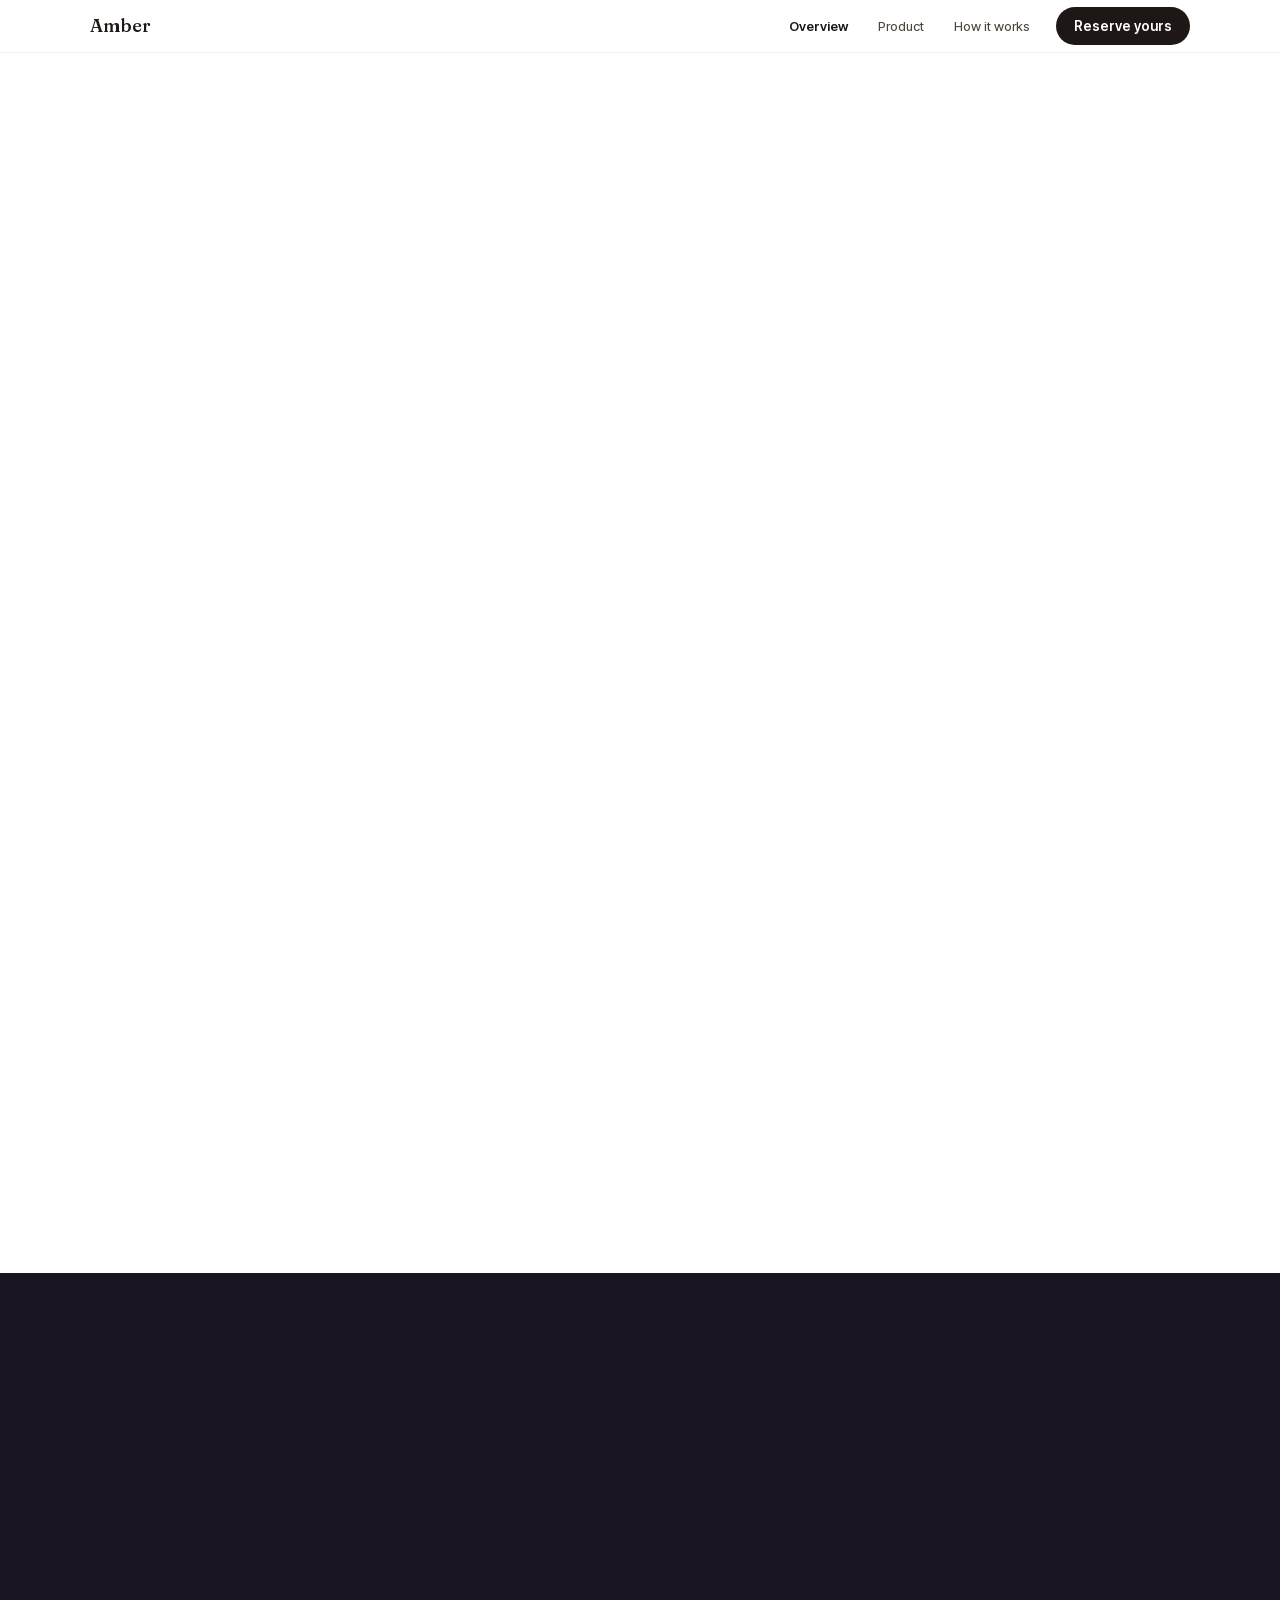
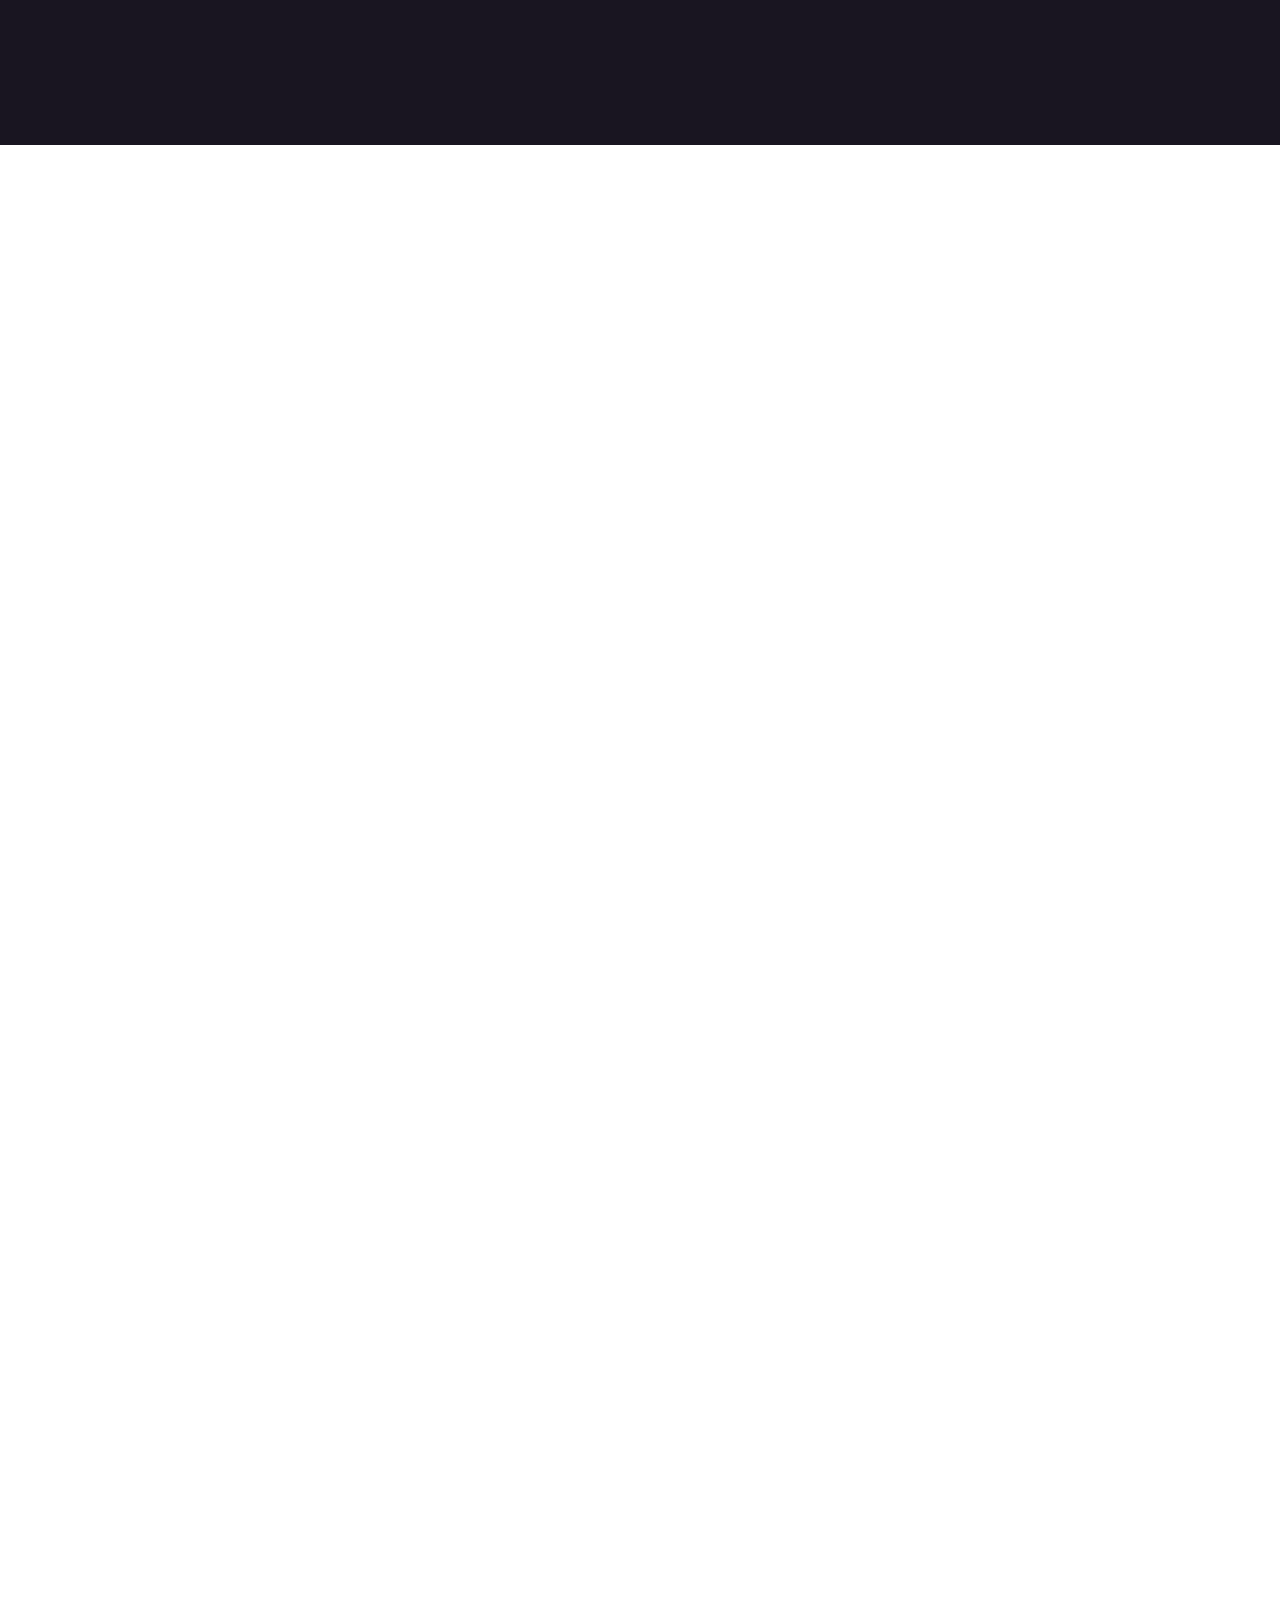
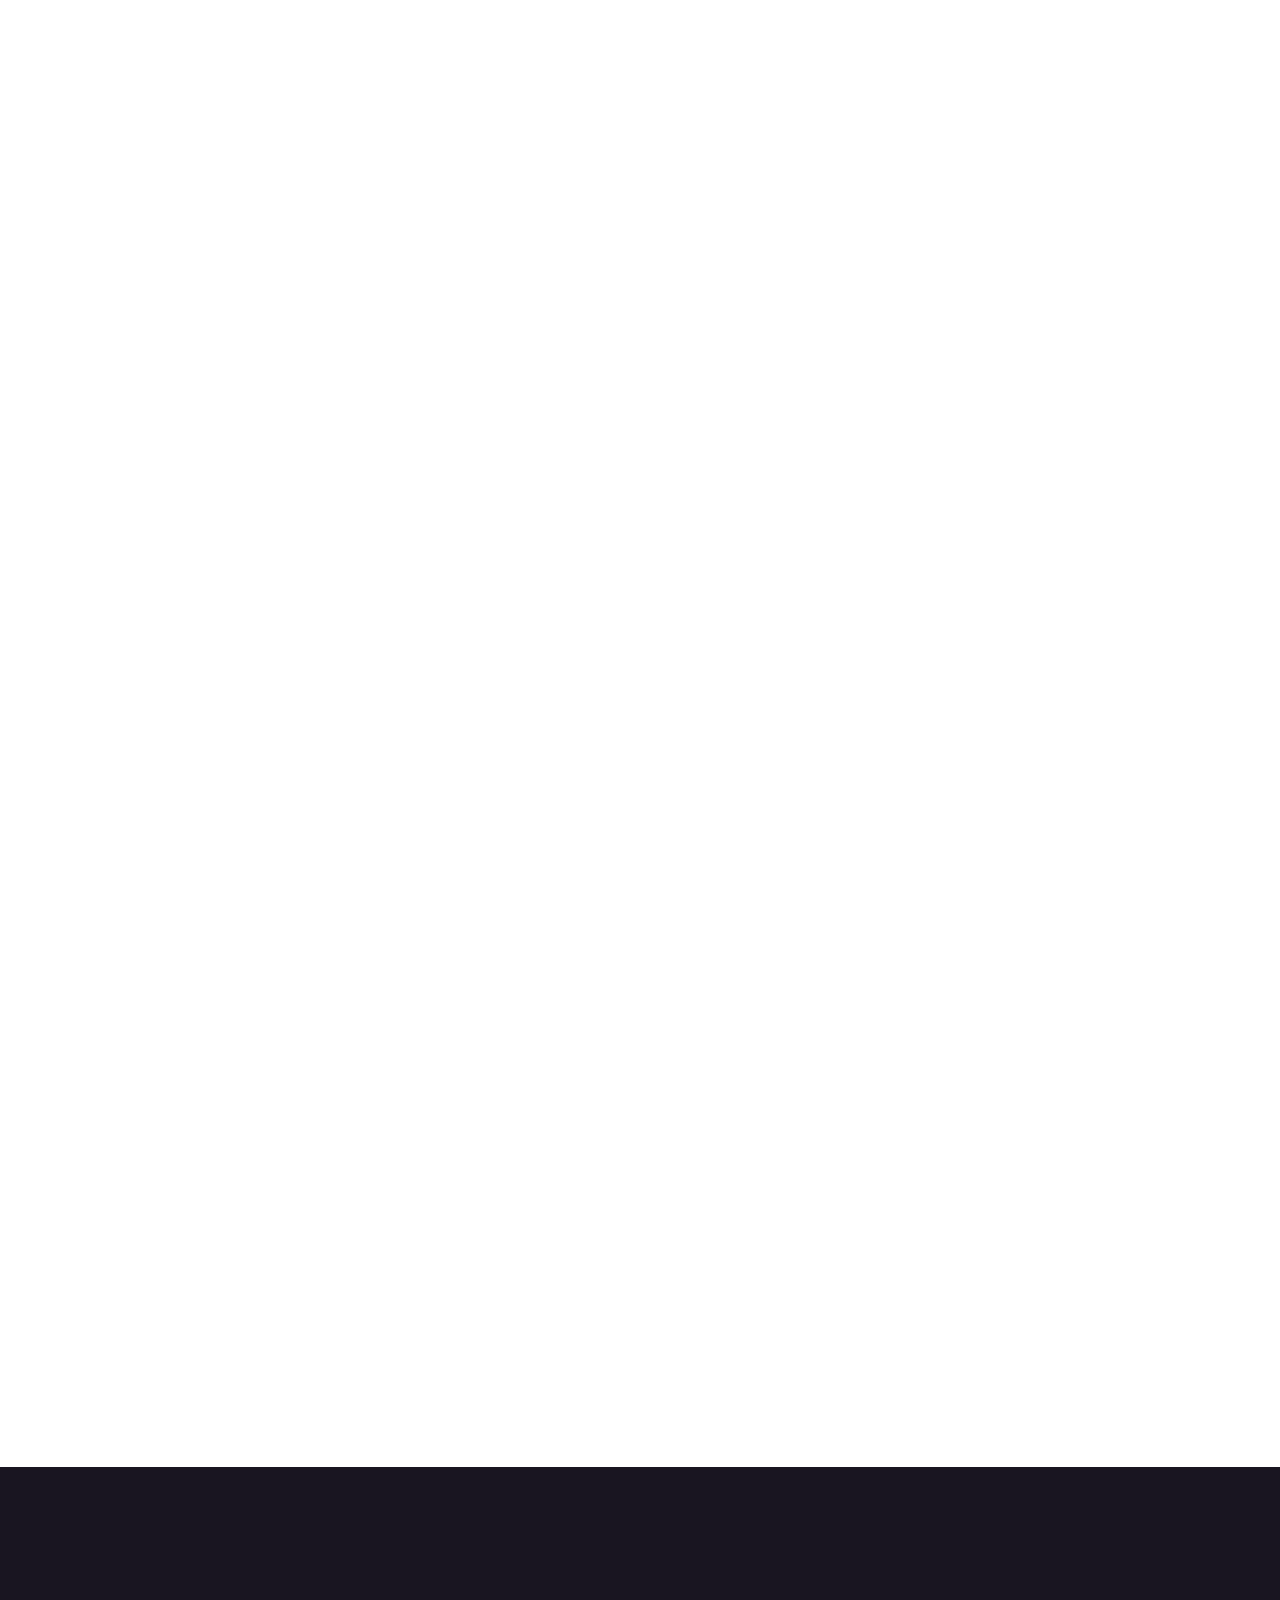
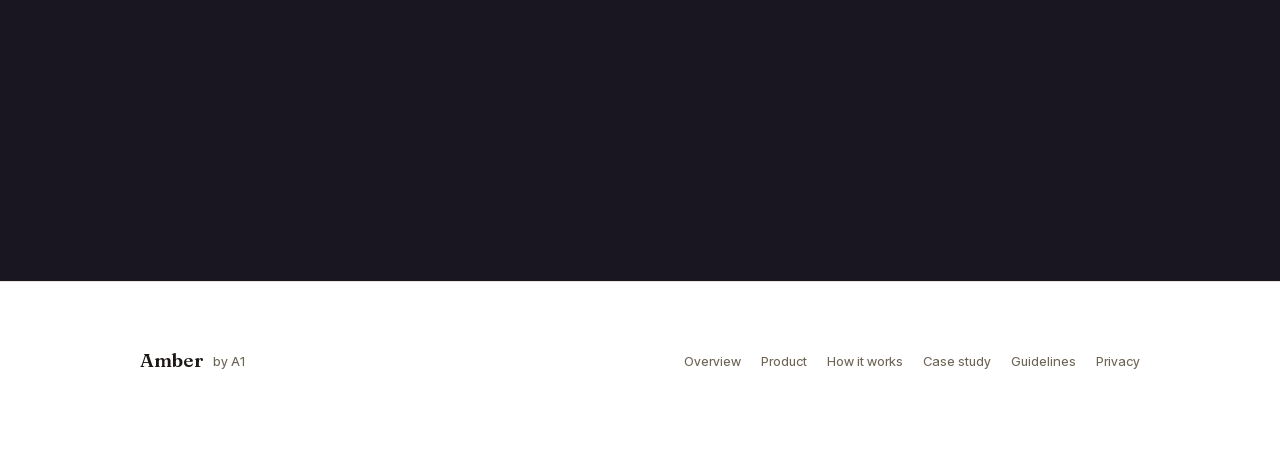
==== site/index.html @ 95f24d1d "Initial commit: Amber project (site + notes) Co-Authored-By: Claude Opus 4.8 (1M context) <noreply@a" ====
<!DOCTYPE html>
<html lang="en">
<head>
<meta charset="utf-8">
<meta name="viewport" content="width=device-width, initial-scale=1">
<title>Amber · the most natural way to talk to AI</title>
<meta name="description" content="Amber is a wearable AI pendant. Ask anything out loud, eyes up. No phone, no app, no screen. Stay present while AI handles the noise.">
<meta property="og:type" content="website">
<meta property="og:title" content="Amber · the most natural way to talk to AI">
<meta property="og:description" content="A calm AI companion you wear. Ask it anything, simply by talking. No screen, no fee, no hidden mic.">
<meta property="og:image" content="https://amber-a1.vercel.app/img/hero.jpg">
<meta property="og:url" content="https://amber-a1.vercel.app/">
<meta name="twitter:card" content="summary_large_image">
<link rel="stylesheet" href="css/amber.css">
<link rel="icon" href="data:image/svg+xml,%3Csvg%20xmlns='http://www.w3.org/2000/svg'%20viewBox='0%200%20100%20100'%3E%3Cdefs%3E%3CradialGradient%20id='b'%20cx='42%'%20cy='33%'%20r='70%'%3E%3Cstop%20offset='0%'%20stop-color='%23FCE3B4'/%3E%3Cstop%20offset='34%'%20stop-color='%23EAB05E'/%3E%3Cstop%20offset='68%'%20stop-color='%23D18E38'/%3E%3Cstop%20offset='100%'%20stop-color='%23A0641F'/%3E%3C/radialGradient%3E%3CradialGradient%20id='s'%20cx='50%'%20cy='50%'%20r='50%'%3E%3Cstop%20offset='0%'%20stop-color='%23FFFDF6'%20stop-opacity='.6'/%3E%3Cstop%20offset='70%'%20stop-color='%23FFFDF6'%20stop-opacity='0'/%3E%3C/radialGradient%3E%3C/defs%3E%3Ccircle%20cx='50'%20cy='50'%20r='50'%20fill='url(%23b)'/%3E%3Cellipse%20cx='41'%20cy='38'%20rx='13'%20ry='10'%20fill='url(%23s)'/%3E%3C/svg%3E">
</head>
<body>

<div class="splash" id="splash" aria-hidden="true">
  <div class="splash-word">Amber</div>
</div>

<header class="nav">
  <div class="wrap-n">
    <a class="mark" href="index.html">Amber</a>
    <a class="tab" href="index.html" aria-current="page">Overview</a>
    <a class="tab" href="product.html">Product</a>
    <a class="tab" href="how-it-works.html">How it works</a>
    <a class="btn" href="#reserve" data-reserve>Reserve yours</a>
  </div>
</header>

<main>

<!-- HERO -->
<section class="tight" style="padding-top:clamp(56px,8vw,104px)">
  <div class="wrap centerline">
    <h1 class="rev" style="max-width:14ch; margin:24px auto 20px">The most natural way to talk to AI.</h1>
    <p class="lead rev" style="max-width:46ch; margin:0 auto 14px; transition-delay:.08s">Amber is an AI companion you&nbsp;wear. <strong>Ask it anything, simply by talking.</strong></p>
    <p class="rev" style="margin-bottom:36px; transition-delay:.16s"><a class="btn big" href="#reserve" data-reserve>Reserve yours</a>&nbsp;&nbsp;<a class="btn big ghost" href="how-it-works.html">See how it works</a></p>
    <div class="ph r45 rev hasover spill" style="max-width:520px; margin:0 auto; transition-delay:.24s"><img src="img/hero.jpg" alt="The Amber pendant worn on a linen shirt, its glass glowing softly amber">
        <div class="herochat" data-herochat aria-hidden="true"></div>
      </div>
  </div>
</section>

<!-- PROBLEM -->
<section class="duskband">
  <div class="wrap centerline rev">
    <p class="eyebrow">Why Amber exists</p>
    <h2 style="max-width:24ch; margin:12px auto 14px">Great AI experience shouldn't hide behind a lock screen.</h2>
    <p class="lead" style="max-width:52ch; margin:0 auto">Today, every AI conversation starts with a distracting device. You may end up twenty minutes later somewhere in a feed. <strong>Amber gives you the ease of use minus the distraction.</strong></p>
  </div>
</section>

<!-- WHY A PENDANT -->
<section>
  <div class="wrap">
    <div class="shead rev">
      <p class="eyebrow">Why a pendant</p>
      <h2>Conversation is the interface.</h2>
      <p class="lead">Just talk to it naturally, the way AI should be used.</p>
    </div>
    <div class="trio3">
      <div class="rev">
        <div class="ico"><svg width="42" height="42" viewBox="0 0 42 42" fill="none" stroke="#1D1815" stroke-width="1.6" stroke-linecap="round" stroke-linejoin="round" aria-hidden="true">
          <path d="M17.5 13 a3.5 3.5 0 0 1 7 0 v2.5"/>
          <circle cx="21" cy="25.5" r="10"/>
          <circle cx="21" cy="25.5" r="3" fill="#D3903A" stroke="none"/>
        </svg></div>
        <h3>On you, not in a pocket.</h3>
        <p>Clip it to your shirt, wear it on your wrist, or dock it to a stand. However you carry it, Amber is always within reach.</p>
      </div>
      <div class="rev">
        <div class="ico"><svg width="42" height="42" viewBox="0 0 42 42" fill="none" stroke="#1D1815" stroke-width="1.6" stroke-linecap="round" aria-hidden="true">
          <circle cx="21" cy="21" r="3" fill="#D3903A" stroke="none"/>
          <path d="M27.5 15 a9 9 0 0 1 0 12"/>
          <path d="M32 11 a15 15 0 0 1 0 20"/>
          <path d="M14.5 15 a9 9 0 0 0 0 12"/>
          <path d="M10 11 a15 15 0 0 0 0 20"/>
        </svg></div>
        <h3>Use AI while living your life.</h3>
        <p>Voice in, voice out. Cook, walk, drive, carry things. Answers arrive seamlessly.</p>
      </div>
      <div class="rev">
        <div class="ico"><svg width="42" height="42" viewBox="0 0 42 42" fill="none" stroke="#1D1815" stroke-width="1.6" stroke-linecap="round" stroke-linejoin="round" aria-hidden="true">
          <path d="M9 10 h24 a4 4 0 0 1 4 4 v10 a4 4 0 0 1 -4 4 h-13 l-6 5 v-5 h-5 a4 4 0 0 1 -4 -4 v-10 a4 4 0 0 1 4 -4 z"/>
          <circle cx="16" cy="19" r="1.7" fill="#1D1815" stroke="none"/>
          <circle cx="21" cy="19" r="1.7" fill="#D3903A" stroke="none"/>
          <circle cx="26" cy="19" r="1.7" fill="#1D1815" stroke="none"/>
        </svg></div>
        <h3>The form AI was waiting for.</h3>
        <p>Using Amber is as natural as talking to a friend. Ask, answer, done, the way people have always communicated.</p>
      </div>
    </div>
  </div>
</section>

<!-- CHAPTER: ABSORB -->
<section style="padding-top:0">
  <div class="wrap">
    <div class="split">
      <div class="txt rev">
        <p class="eyebrow">Absorb</p>
        <h2>Leave the phone. Stay reachable.</h2>
        <p class="body">Amber has its own connection, so it works without your phone. On a walk, it reads you the message that matters and lets you reply out loud. The rest wait in the app, neatly summarized.</p>
      </div>
      <div class="vis rev"><div class="ph r11 hasover"><img src="img/walk.jpg" alt="A person walking a quiet morning street, no phone in hand">
        <div class="chatover">
          <div class="bub me">Anything I need to deal with?</div>
          <div class="bub am"><span class="dot" aria-hidden="true"></span>Just one. The caterer needs a headcount by five.</div>
        </div>
      </div></div>
    </div>
  </div>
</section>

<!-- CHAPTER: KEEP -->
<section style="padding-top:0">
  <div class="wrap">
    <div class="split flip">
      <div class="txt rev">
        <p class="eyebrow">Keep</p>
        <h2>Say it once. Keep it always.</h2>
        <p class="body">Say it the moment it crosses your mind and Amber holds it for the right time. What you tell it is yours: readable, searchable, and deletable. <strong>It captures your words on request.</strong></p>
      </div>
      <div class="vis rev"><div class="ph r11 hasover"><img src="img/object.jpg" alt="The Amber pendant at rest on linen">
        <div class="chatover">
          <div class="bub me">Remind me to call the dentist tomorrow.</div>
          <div class="bub am"><span class="dot" aria-hidden="true"></span>Kept. I'll bring it up after breakfast.</div>
        </div>
      </div></div>
    </div>
  </div>
</section>

<!-- CHAPTER: BOOKEND -->
<section style="padding-top:0">
  <div class="wrap">
    <div class="split">
      <div class="txt rev">
        <p class="eyebrow">Bookend</p>
        <h2>Mornings without a lock screen.</h2>
        <p class="body">With your first coffee, Amber speaks a short brief: the weather that matters, the day's real things, the one message worth knowing about. At night it reads the day back, <strong>so you can put it down and sleep on it.</strong></p>
      </div>
      <div class="vis rev"><div class="ph r11 hasover" style="max-width:440px; margin:0 auto"><img src="img/brief.jpg" alt="Morning coffee by a window, the pendant glowing softly as it speaks">
        <div class="chatover">
          <div class="bub am"><span class="dot" aria-hidden="true"></span>Morning. Your 2:00 moved to 3:00, and Sam said yes to dinner.</div>
          <div class="bub me">Perfect, thanks.</div>
        </div>
      </div></div>
    </div>
  </div>
</section>

<!-- TRUST CODA -->
<section class="tight" style="padding-top:0">
  <div class="wrap centerline rev">
    <p class="eyebrow" style="color:var(--ember)">And of course</p>
    <h2 style="max-width:18ch; margin:12px auto 12px">Private by design.</h2>
    <p class="lead" style="max-width:50ch; margin:0 auto">Amber's lamp and microphone share one circuit: if it can hear you, it glows. <a href="product.html#trust" style="color:var(--ember)">See how privacy works&nbsp;→</a></p>
  </div>
</section>

<!-- NUMBERS -->
<section class="tight" style="padding-top:0">
  <div class="wrap rev">
    <div class="statline">
      <div><div class="ico"><svg width="40" height="40" viewBox="0 0 40 40" fill="none" stroke="#1D1815" stroke-width="1.7" stroke-linecap="round" stroke-linejoin="round" aria-hidden="true"><rect x="7" y="13" width="25" height="14" rx="3.5"/><path d="M35 18 v4"/><rect x="10" y="16" width="12" height="8" rx="1.5" fill="#D3903A" stroke="none"/></svg></div><b>2 days</b><span>battery life</span></div>
      <div><div class="ico"><svg width="40" height="40" viewBox="0 0 40 40" fill="none" stroke="#1D1815" stroke-width="1.7" stroke-linecap="round" stroke-linejoin="round" aria-hidden="true"><path d="M30 9 C18 9 10 17 10 27 v3 h3 c10 0 18 -8 18 -20 a15 15 0 0 0 -1 -1 z"/><path d="M12 28 L28 12" stroke="#D3903A"/><path d="M16 24 h6 M20 19 h5"/></svg></div><b>12 g</b><span>lighter than a house key</span></div>
      <div><div class="ico"><svg width="40" height="40" viewBox="0 0 40 40" fill="none" stroke="#1D1815" stroke-width="1.7" stroke-linecap="round" stroke-linejoin="round" aria-hidden="true"><path d="M14 27 h12 c1 0 1.4 -1.2 .7 -1.9 C25 23 25 21 25 18.5 a5 5 0 0 0 -10 0 c0 2.5 0 4.5 -1.7 6.6 c-.7 .7 -.3 1.9 .7 1.9 z"/><path d="M18 30.5 a2.2 2.2 0 0 0 4 0"/><path d="M9 9 L31 31" stroke="#D3903A"/></svg></div><b>0</b><span>distractions</span></div>
    </div>
  </div>
</section>

<!-- FINAL CTA -->
<section class="duskband" id="reserve">
  <div class="wrap centerline rev">
    <h2 style="max-width:20ch; margin:0 auto 14px">Be present again.</h2>
    <p class="lead" style="max-width:40ch; margin:0 auto 30px"><strong>$249.</strong> No subscription. Ships early 2027.</p>
    <p><a class="btn big fire" href="#reserve" data-reserve>Reserve yours</a></p>
  </div>
</section>

</main>

<footer>
  <div class="wrap">
    <div class="fmark">Amber <span>by A1</span></div>
    <nav>
      <a href="index.html">Overview</a>
      <a href="product.html">Product</a>
      <a href="how-it-works.html">How it works</a>
      <a href="case-study.html">Case study</a>
      <a href="guidelines.html">Guidelines</a>
      <span class="fdead">Privacy</span>
    </nav>
  </div>
</footer>

<script src="js/amber.js"></script>
</body>
</html>
---- site/css/amber.css ----
/* Amber by A1 — site design system
   Grounds: White (day) / Dusk (one chapter per page).
   Rule: amber appears only where Amber acts. */

@font-face { font-family:'Inter Tight'; src:url(../fonts/intertight.woff2) format('woff2'); font-weight:100 900; font-style:normal; font-display:swap; }
@font-face { font-family:'Fraunces'; src:url(../fonts/fraunces.woff2) format('woff2'); font-weight:560; font-style:normal; font-display:swap; }

:root{
  --white:#FFFFFF; --tile:#F5F1E8; --ink:#1D1815; --umber:#6E6455; --ember:#96541F;
  --hair:#E9E4D9; --stone:#CBC0AF;
  --dusk:#191521; --plum:#221D2C; --moon:#F0EAE0; --haze:#A79BBE; --fire:#FFB45C;
  --amb-hi:#F0D19B; --amb-mid:#DFA84F; --amb-deep:#B47328;
  --rad:26px;
}

*{ margin:0; padding:0; box-sizing:border-box; }
html{ scroll-behavior:smooth; }
@media (prefers-reduced-motion: reduce){ html{ scroll-behavior:auto; } }
body{ background:var(--white); color:var(--ink); font-family:'Inter Tight',system-ui,sans-serif;
  font-weight:450; line-height:1.55; -webkit-font-smoothing:antialiased; font-size:16px; overflow-x:clip; }
::selection{ background:#F3DCB4; }
a{ color:inherit; }
img{ max-width:100%; display:block; }
:focus-visible{ outline:2px solid var(--ember); outline-offset:2px; border-radius:4px; }

.wrap{ max-width:1080px; margin:0 auto; padding-inline:clamp(20px,4vw,40px); }
.wrap-n{ max-width:1180px; margin:0 auto; padding-inline:clamp(20px,4vw,40px); }

/* ---------- nav ---------- */
.nav{ position:sticky; top:0; z-index:50; transition:transform .35s cubic-bezier(.2,.6,.2,1); background:rgba(255,255,255,.72);
  backdrop-filter:blur(16px) saturate(1.6); -webkit-backdrop-filter:blur(16px) saturate(1.6);
  border-bottom:1px solid rgba(0,0,0,.06); }
.nav .wrap-n{ display:flex; align-items:center; gap:6px; height:52px; }
.nav .mark{ display:flex; align-items:center; gap:9px; font-family:'Fraunces',serif; font-weight:560;
  font-size:18px; margin-right:auto; text-decoration:none; }
.orbdot{ width:19px; height:19px; flex:none; background:url("data:image/svg+xml,%3Csvg%20xmlns='http://www.w3.org/2000/svg'%20viewBox='0%200%20100%20100'%3E%3Cdefs%3E%3CradialGradient%20id='b'%20cx='42%'%20cy='33%'%20r='70%'%3E%3Cstop%20offset='0%'%20stop-color='%23FCE3B4'/%3E%3Cstop%20offset='34%'%20stop-color='%23EAB05E'/%3E%3Cstop%20offset='68%'%20stop-color='%23D18E38'/%3E%3Cstop%20offset='100%'%20stop-color='%23A0641F'/%3E%3C/radialGradient%3E%3CradialGradient%20id='s'%20cx='50%'%20cy='50%'%20r='50%'%3E%3Cstop%20offset='0%'%20stop-color='%23FFFDF6'%20stop-opacity='.6'/%3E%3Cstop%20offset='70%'%20stop-color='%23FFFDF6'%20stop-opacity='0'/%3E%3C/radialGradient%3E%3C/defs%3E%3Ccircle%20cx='50'%20cy='50'%20r='50'%20fill='url(%23b)'/%3E%3Cellipse%20cx='41'%20cy='38'%20rx='13'%20ry='10'%20fill='url(%23s)'/%3E%3C/svg%3E") center/contain no-repeat; }
.nav a.tab{ font-size:13px; color:#4D453B; text-decoration:none; padding:6px 12px; border-radius:99px; }
.nav a.tab:hover{ background:rgba(0,0,0,.05); color:var(--ink); }
.nav a.tab[aria-current="page"]{ color:var(--ink); font-weight:600; }
.btn{ display:inline-block; font-size:13.5px; font-weight:600; text-decoration:none; border-radius:99px;
  padding:9px 18px; background:var(--ink); color:var(--white); border:none; cursor:pointer;
  transition:transform .3s cubic-bezier(.2,.6,.2,1); font-family:inherit; }
.btn:hover{ transform:scale(1.04); }
.btn.big{ font-size:15px; padding:13px 26px; }
.btn.ghost{ background:transparent; color:var(--ink); box-shadow:inset 0 0 0 1.5px var(--hair); }
.btn.fire{ background:var(--fire); color:var(--dusk); animation:ctaGlow 3.8s ease-in-out infinite; }
.btn.big.fire{ font-size:16px; padding:16px 36px; font-weight:600; }
@keyframes ctaGlow{ 0%,100%{ box-shadow:0 6px 22px -8px rgba(255,180,92,.3); } 50%{ box-shadow:0 8px 34px -4px rgba(255,180,92,.48); } }
.btn.fire:hover{ transform:scale(1.06); }
@media (prefers-reduced-motion: reduce){ .btn.fire{ animation:none; box-shadow:0 6px 26px -6px rgba(255,180,92,.34); } }
.nav .btn{ margin-left:8px; }
.nav.hide{ transform:translateY(-100%); }
@media (prefers-reduced-motion: reduce){ .nav{ transition:none; } }
@media (max-width:700px){ .nav a.tab{ padding:6px 7px; font-size:12px; white-space:nowrap; } }
@media (max-width:600px){ .nav .btn{ display:none; } .nav .wrap-n{ gap:2px; } }

/* ---------- type ---------- */
.eyebrow{ font-size:12px; letter-spacing:.1em; text-transform:uppercase; color:var(--umber); font-weight:600; }
h1{ font-size:clamp(46px,8vw,96px); font-weight:620; letter-spacing:-.035em; line-height:.99; text-wrap:balance; }
h2{ font-size:clamp(30px,4.8vw,50px); font-weight:620; letter-spacing:-.03em; line-height:1.04; text-wrap:balance; }
h3{ font-size:clamp(20px,2.4vw,26px); font-weight:620; letter-spacing:-.02em; line-height:1.15; }
.lead{ font-size:clamp(16.5px,1.9vw,20px); color:var(--umber); text-wrap:balance; }
.body{ font-size:15.5px; color:var(--umber); max-width:52ch; }
.body strong, .lead strong{ color:var(--ink); font-weight:600; }

/* ---------- sections ---------- */
section{ padding-block:clamp(64px,9vw,120px); }
section.tight{ padding-block:clamp(40px,6vw,72px); }
.shead{ text-align:center; margin-bottom:clamp(32px,5vw,56px); }
.shead .eyebrow{ color:var(--ember); }
.shead h2{ margin:10px 0 14px; }
.shead .lead{ max-width:56ch; margin:0 auto; }

/* reveal */
.rev{ opacity:0; transform:translateY(20px); transition:opacity .7s cubic-bezier(.2,.6,.2,1), transform .7s cubic-bezier(.2,.6,.2,1); }
.rev.in{ opacity:1; transform:none; }
@media (prefers-reduced-motion: reduce){ .rev{ opacity:1 !important; transform:none !important; transition:none !important; } }
/* staggered reveals within a row */
.bento > .rev:nth-child(2), .trio3 > .rev:nth-child(2), .appgrid > .rev:nth-child(2){ transition-delay:.09s; }
.bento > .rev:nth-child(3), .trio3 > .rev:nth-child(3), .appgrid > .rev:nth-child(3){ transition-delay:.18s; }
.bento > .rev:nth-child(4){ transition-delay:.27s; }

/* ---------- bento ---------- */
.bento{ display:grid; grid-template-columns:repeat(6,1fr); gap:16px; }
.tile{ background:transparent; box-shadow:inset 0 0 0 1.5px var(--hair); border-radius:var(--rad); padding:30px 32px; grid-column:span 2; position:relative; overflow:hidden; }
.tile.half{ grid-column:span 3; }
.tile.full{ grid-column:span 6; }
.tile.white{ background:var(--white); box-shadow:inset 0 0 0 1px var(--hair); }
.tile.dark{ background:var(--dusk); color:var(--moon); }
@media (max-width:820px){ .tile,.tile.half{ grid-column:span 6; } }
.tile .k{ font-size:11px; letter-spacing:.09em; text-transform:uppercase; font-weight:600; color:var(--ember); margin-bottom:12px; }
.tile.dark .k{ color:var(--fire); }
.tile h3{ margin-bottom:8px; }
.tile p{ font-size:14.5px; color:var(--umber); }
.tile.dark p{ color:var(--haze); }

/* ---------- photo slots ---------- */
.ph{ border-radius:var(--rad); overflow:hidden; background:linear-gradient(160deg,#F5F1E8,#EDE6D6); position:relative; }
.ph img{ width:100%; height:100%; object-fit:cover; }
.ph.empty::after{ content:""; position:absolute; inset:0; margin:auto; width:46px; height:46px; border-radius:50%;
  background:radial-gradient(circle at 42% 34%, var(--amb-hi), #CE8B33 58%, var(--amb-deep)); opacity:.5; }
.ph.r45{ aspect-ratio:4/5; } .ph.r11{ aspect-ratio:1/1; } .ph.r169{ aspect-ratio:16/9; }

/* ---------- split chapter ---------- */
.split{ display:grid; grid-template-columns:1fr 1fr; gap:clamp(24px,4vw,56px); align-items:center; }
@media (max-width:820px){ .split{ grid-template-columns:1fr; } }
.split .txt .eyebrow{ color:var(--ember); }
.split .txt h2{ margin:10px 0 14px; font-size:clamp(28px,3.8vw,42px); }
.split.flip .txt{ order:2; } .split.flip .vis{ order:1; }
@media (max-width:820px){ .split.flip .txt{ order:1; } .split.flip .vis{ order:2; } }

/* ---------- dusk band ---------- */
.duskband{ background:var(--dusk); color:var(--moon); }
.duskband .shead h2, .duskband h2{ color:var(--moon); }
.duskband .lead, .duskband .body{ color:var(--haze); }
.duskband .lead strong, .duskband .body strong{ color:var(--moon); }
.duskband .eyebrow, .duskband .shead .eyebrow{ color:var(--fire); }

/* ---------- pendant (CSS device) ---------- */
.pendant{ width:var(--pw,240px); aspect-ratio:1; border-radius:50%; position:relative;
  background:radial-gradient(circle at 44% 34%, #FAF7F0 0%, #EFE9DD 55%, #D9D2C2 100%);
  box-shadow:0 26px 60px -18px rgba(80,60,30,.35), inset 0 2px 2px rgba(255,255,255,.8), inset 0 -3px 7px rgba(110,96,74,.22); }
.duskband .pendant, .dark .pendant{ box-shadow:0 26px 60px -18px rgba(0,0,0,.65), inset 0 2px 2px rgba(255,255,255,.8), inset 0 -3px 7px rgba(110,96,74,.22); }
.pendant .mutering{ position:absolute; inset:2.8%; border-radius:50%;
  background:conic-gradient(from 210deg, #D8D2C4, #B3AC9B 22%, #F0EBE1 38%, #C2BBAA 55%, #E6DFD0 72%, #A9A190 88%, #D8D2C4);
  -webkit-mask:radial-gradient(closest-side, transparent 85.5%, #000 88.5%); mask:radial-gradient(closest-side, transparent 85.5%, #000 88.5%);
  transition:transform .8s cubic-bezier(.2,.6,.2,1); }
.pendant .notch{ position:absolute; top:1px; left:50%; transform:translateX(-50%); width:4px; height:8px;
  border-radius:2.5px; background:#877F6F; box-shadow:inset 0 1px 1.5px rgba(0,0,0,.35); }
.pendant.muted .mutering{ transform:rotate(-38deg); }
.pendant .face{ position:absolute; inset:7.5%; border-radius:50%;
  background:radial-gradient(circle at 44% 36%, #FFFFFF 0%, #F6F3EC 48%, #E9E4D8 100%);
  box-shadow:inset 0 5px 14px rgba(255,255,255,.9), inset 0 -5px 12px rgba(120,108,88,.18), inset 0 0 0 1px rgba(120,108,88,.12);
  transition:filter .5s ease-out; }
.pendant.muted .face{ filter:brightness(.94) saturate(.9); }
.pendant .light{ position:absolute; inset:7.5%; border-radius:50%; overflow:hidden; }
.pendant .fill{ position:absolute; inset:0; border-radius:50%;
  background:radial-gradient(circle at 45% 38%, #FFE3AE 0%, #EFAF52 45%, #D3903A 100%);
  opacity:0; transition:opacity .5s ease-out; }
.pendant .arc{ position:absolute; inset:2.5%; border-radius:50%; opacity:0; transition:opacity .4s ease-out;
  background:conic-gradient(from 0deg, rgba(211,144,58,0) 0% 62%, rgba(211,144,58,.3) 72%, #E9A94E 84%, #FFD98F 90%, rgba(211,144,58,0) 97%);
  -webkit-mask:radial-gradient(closest-side, transparent 85%, #000 88%); mask:radial-gradient(closest-side, transparent 85%, #000 88%); }
.pendant .ringp{ position:absolute; inset:2.5%; border-radius:50%; opacity:0; transition:opacity .4s ease-out;
  background:conic-gradient(#E9A94E, #FFD98F, #D3903A, #FFD98F, #E9A94E);
  -webkit-mask:radial-gradient(closest-side, transparent 85%, #000 88%); mask:radial-gradient(closest-side, transparent 85%, #000 88%); }
.pendant[data-state="listening"] .fill{ opacity:1; animation:breathe 4s ease-in-out infinite; }
.pendant[data-state="open"] .fill{ opacity:.3; }
.pendant[data-state="thinking"] .arc{ opacity:1; animation:spin 1.7s linear infinite; }
.pendant[data-state="speaking"] .ringp{ opacity:1; animation:speak 1.3s ease-in-out infinite; }
@keyframes breathe{ 0%,100%{ filter:brightness(1);} 50%{ filter:brightness(1.14);} }
@keyframes spin{ to{ transform:rotate(360deg);} }
@keyframes speak{ 0%,100%{ opacity:.5;} 30%{ opacity:1;} 55%{ opacity:.65;} 78%{ opacity:.95;} }
@media (prefers-reduced-motion: reduce){ .pendant .fill,.pendant .arc,.pendant .ringp{ animation:none !important; } }

/* cord for worn look */
.cord{ position:relative; display:inline-block; }
.cord::before, .cord::after{ content:""; position:absolute; top:-40%; width:7%; height:46%;
  background:linear-gradient(#C9BFAC,#B8AE9A); border-radius:8px; }
.cord::before{ left:34%; transform:rotate(14deg); }
.cord::after{ right:34%; transform:rotate(-14deg); }

/* ---------- state demo ---------- */
.statebar{ display:inline-flex; margin:0 auto; background:var(--plum); border-radius:14px; padding:4px; gap:2px; max-width:100%; overflow-x:auto; }
.statebar button{ font:inherit; font-size:13px; font-weight:600; color:var(--haze); background:transparent;
  border:none; border-radius:10px; padding:9px 16px; cursor:pointer; transition:all .3s ease-out; white-space:nowrap; }
.statebar button:hover{ color:var(--moon); }
.statebar button[aria-pressed="true"]{ background:var(--dusk); color:var(--fire); box-shadow:inset 0 0 0 1px #352E42; }
@media (max-width:700px){ .statebar{ border-radius:12px; } .statebar button{ padding:8px 11px; font-size:12px; } }
.statecap{ color:var(--haze); font-size:15px; max-width:52ch; margin:20px auto 0; min-height:3.2em; text-wrap:balance; text-align:center; }
.statecap strong{ color:var(--moon); font-weight:600; }

/* ---------- specs (TE-style) ---------- */
.specs{ display:grid; grid-template-columns:repeat(auto-fit,minmax(220px,1fr)); gap:clamp(24px,3vw,44px); }
.specs h3{ font-size:12px; letter-spacing:.08em; text-transform:uppercase; color:var(--umber); font-weight:600; margin-bottom:12px; }
.specs ul{ list-style:none; }
.specs li{ font-size:14.5px; padding:7px 0; border-bottom:1px solid var(--hair); display:flex; justify-content:space-between; gap:14px; }
.specs li span:last-child{ color:var(--umber); text-align:right; font-variant-numeric:tabular-nums; }

/* ---------- footer ---------- */
footer{ border-top:1px solid var(--hair); padding:64px 0 80px; }
footer .wrap{ display:flex; flex-wrap:wrap; gap:28px; align-items:center; justify-content:space-between; }
footer .fmark{ display:flex; align-items:center; gap:9px; font-family:'Fraunces',serif; font-weight:560; font-size:19px; }
footer .fmark span{ font-family:'Inter Tight',sans-serif; font-weight:450; font-size:13px; color:var(--umber); }
footer nav{ display:flex; gap:20px; flex-wrap:wrap; }
footer nav a, footer nav span{ font-size:13px; color:var(--umber); text-decoration:none; }
footer nav a:hover{ color:var(--ink); }
footer nav span.fdead{ cursor:default; }
footer .legal{ flex-basis:100%; font-size:12px; color:var(--stone); margin-top:6px; }

/* ---------- misc ---------- */
.centerline{ text-align:center; }
.statline{ display:grid; grid-template-columns:repeat(3,1fr); gap:16px; text-align:center; }
@media (max-width:700px){ .statline{ grid-template-columns:1fr; } }
.statline div{ padding:20px; }
.statline div b{ display:block; font-size:clamp(26px,3.4vw,38px); font-weight:620; letter-spacing:-.025em; font-variant-numeric:tabular-nums; }
.statline div span{ font-size:13px; color:var(--umber); }
.statline .ico{ line-height:0; margin-bottom:-6px; }
.statline .ico svg{ display:block; margin:0 auto; }
.duskband .statline div span{ color:var(--haze); }
.hairline{ border:none; border-top:1px solid var(--hair); }

/* ---------- finishes ---------- */
.pendant.graphite{ background:radial-gradient(circle at 44% 34%, #4E4942 0%, #3A362F 55%, #292520 100%);
  box-shadow:0 26px 60px -18px rgba(30,22,10,.5), inset 0 2px 2px rgba(255,255,255,.18), inset 0 -3px 7px rgba(0,0,0,.4); }
.pendant.graphite .mutering{ background:conic-gradient(from 210deg, #6E675C, #4E483F 22%, #857D6F 38%, #57503F 55%, #7A7264 72%, #453F35 88%, #6E675C); }
.pendant.graphite .notch{ background:#2E2A24; }
.finrow{ display:flex; gap:clamp(28px,6vw,72px); justify-content:center; align-items:flex-end; flex-wrap:wrap; }
.finrow figure{ text-align:center; }
.finrow figcaption{ margin-top:18px; font-size:14px; font-weight:600; }
.finrow figcaption span{ display:block; font-weight:450; font-size:12.5px; color:var(--umber); }

/* ---------- assurance line ---------- */
.assure{ font-size:11.5px; letter-spacing:.06em; margin-top:18px; color:var(--umber); }
.duskband .assure{ color:var(--haze); }

/* ---------- FAQ ---------- */
.faq{ max-width:720px; margin:0 auto; }
.faq details{ border-bottom:1px solid var(--hair); }
.faq summary{ cursor:pointer; list-style:none; display:flex; justify-content:space-between; align-items:center; gap:16px;
  padding:18px 16px; margin:0 -16px; border-radius:14px; font-size:16px; font-weight:600; letter-spacing:-.01em;
  transition:background .25s ease-out; }
.faq details:not([open]) summary:hover{ background:var(--dusk); color:var(--moon); }
.faq summary::-webkit-details-marker{ display:none; }
.faq summary::after{ content:"+"; font-size:20px; font-weight:450; color:var(--umber); transition:transform .3s ease-out, color .2s ease-out; flex:none; }
.faq details:not([open]) summary:hover::after{ color:var(--fire); }
.faq details[open] summary::after{ transform:rotate(45deg); }
.faq details p{ padding:0 2px 18px; font-size:14.5px; color:var(--umber); max-width:60ch; }

.pendant.sage{ background:radial-gradient(circle at 44% 34%, #C3CAB6 0%, #A9B199 55%, #8C9480 100%);
  box-shadow:0 26px 60px -18px rgba(60,70,50,.4), inset 0 2px 2px rgba(255,255,255,.55), inset 0 -3px 7px rgba(70,80,60,.28); }
.pendant.clay{ background:radial-gradient(circle at 44% 34%, #DEB4A0 0%, #C99781 55%, #AC7A63 100%);
  box-shadow:0 26px 60px -18px rgba(120,70,45,.4), inset 0 2px 2px rgba(255,255,255,.5), inset 0 -3px 7px rgba(120,70,45,.3); }

/* ---------- app mockup ---------- */
.phone{ width:min(310px,78vw); aspect-ratio:375/790; border-radius:46px; background:var(--white); margin:0 auto;
  box-shadow:0 0 0 3px #2A251F, 0 0 0 5px #4A443C, 0 30px 70px -24px rgba(60,45,20,.45);
  overflow:hidden; display:flex; flex-direction:column; position:relative; }
.phone .island{ position:absolute; top:10px; left:50%; transform:translateX(-50%); width:84px; height:22px; border-radius:99px; background:#1D1815; }
.app{ display:flex; flex-direction:column; height:100%; padding:52px 18px 0; font-size:12.5px; }
.app .ahead{ display:flex; align-items:baseline; justify-content:space-between; margin-bottom:14px; }
.app .ahead b{ font-size:22px; font-weight:620; letter-spacing:-.02em; }
.app .ahead span{ font-size:11px; color:var(--umber); font-weight:600; }
.acard{ background:var(--tile); border-radius:16px; padding:13px 14px; margin-bottom:10px; }
.acard .alabel{ display:flex; justify-content:space-between; align-items:center; font-size:10px; letter-spacing:.08em; text-transform:uppercase; font-weight:600; color:var(--ember); margin-bottom:7px; }
.acard .play{ width:20px; height:20px; border-radius:50%; background:radial-gradient(circle at 40% 32%, var(--amb-hi), #D3903A 60%, var(--amb-deep)); position:relative; flex:none; }
.acard .play::after{ content:""; position:absolute; left:7.5px; top:5.5px; border-style:solid; border-width:4.5px 0 4.5px 7px; border-color:transparent transparent transparent #FFF; }
.acard ul{ list-style:none; margin:0; padding:0; }
.acard li{ padding:3px 0; color:#4D453B; line-height:1.45; }
.acard li b{ font-weight:600; color:var(--ink); }
.chat{ display:flex; flex-direction:column; max-width:400px; margin-top:18px; }
.chatover{ position:absolute; left:-26px; right:-26px; bottom:22px; display:flex; flex-direction:column; gap:11px; pointer-events:none; z-index:2; }
.chatover .bub{ font-size:15.5px; padding:11px 16px; border-radius:16px; max-width:72%; width:fit-content;
  box-shadow:0 12px 34px -10px rgba(20,14,4,.5); margin-bottom:0;
  opacity:0; transform:translateY(14px) scale(.97); transition:opacity .5s ease-out, transform .5s cubic-bezier(.2,.7,.2,1); }
.chatover .bub.me{ margin-left:auto; border-bottom-right-radius:6px; }
.chatover .bub.am{ border-bottom-left-radius:6px; }
.chatover .bub{ transition-delay:.45s; }
.chatover .bub:nth-child(2){ transition-delay:1.05s; }
.in .chatover .bub, .chatover.in .bub{ opacity:1; transform:none; }
@media (max-width:640px){ .chatover{ left:-8px; right:-8px; bottom:14px; }
  .chatover .bub{ font-size:14px; padding:10px 14px; } }
@media (prefers-reduced-motion: reduce){ .chatover .bub{ opacity:1 !important; transform:none !important; transition:none !important; } }
.ph.hasover::after{ content:""; position:absolute; inset:0; z-index:1; background:linear-gradient(to top, rgba(18,12,4,.48), rgba(18,12,4,.05) 52%); pointer-events:none; border-radius:var(--rad); }
.ph.hasover{ overflow:visible; }
.ph.hasover img{ border-radius:var(--rad); }

/* ---------- animated hero conversation ---------- */
.herochat{ position:absolute; left:18px; right:18px; bottom:18px; display:flex; flex-direction:column; gap:10px; z-index:2; pointer-events:none; }
.herochat .bub{ font-size:14.5px; max-width:74%; width:fit-content; box-shadow:0 10px 30px -8px rgba(20,14,4,.6); margin-bottom:0;
  opacity:0; transform:translateY(16px) scale(.96); transition:opacity .5s ease-out, transform .5s cubic-bezier(.2,.7,.2,1); }

/* hero: bubbles scale up and spill past the photo's edges */
.ph.spill{ overflow:visible; }
.ph.spill img{ border-radius:var(--rad); }
.ph.spill.hasover::after{ border-radius:var(--rad); }
.ph.spill .herochat{ left:-34px; right:-34px; bottom:26px; gap:12px; }
.ph.spill .herochat .bub{ font-size:16.5px; padding:12px 17px; border-radius:17px; max-width:78%;
  box-shadow:0 14px 38px -10px rgba(20,14,4,.5); }
.ph.spill .herochat .bub.me{ border-bottom-right-radius:6px; }
.ph.spill .herochat .bub.am{ border-bottom-left-radius:6px; }
@media (max-width:640px){ .ph.spill .herochat{ left:-10px; right:-10px; bottom:16px; }
  .ph.spill .herochat .bub{ font-size:14.5px; padding:10px 14px; } }
.herochat .bub.me{ margin-left:auto; }
.herochat .bub.show{ opacity:1; transform:none; }
.herochat .htyping{ display:inline-flex; gap:4px; align-items:center; padding:2px 0; }
.herochat .htyping span{ width:6px; height:6px; border-radius:50%; background:currentColor; opacity:.45; animation:htype 1.1s infinite ease-in-out; }
.herochat .htyping span:nth-child(2){ animation-delay:.18s; }
.herochat .htyping span:nth-child(3){ animation-delay:.36s; }
@keyframes htype{ 0%,60%,100%{ transform:translateY(0); opacity:.4; } 30%{ transform:translateY(-3px); opacity:.9; } }
.herochat .hide{ display:none; }
@media (prefers-reduced-motion: reduce){
  .herochat .bub{ opacity:1; transform:none; transition:none; }
  .herochat .htyping{ display:none; }
  .herochat .hide{ display:inline; }
}
.chat .bub{ font-size:14.5px; padding:10px 14px; margin-bottom:9px; }
.bub{ max-width:82%; border-radius:14px; padding:9px 12px; margin-bottom:8px; line-height:1.45; text-align:left; }
.bub.me{ margin-left:auto; background:var(--ink); color:#F6F2EA; border-bottom-right-radius:5px; }
.bub.am{ background:#F7EBD3; color:#4A3A22; border-bottom-left-radius:5px; display:flex; gap:8px; align-items:flex-start; }
.bub.am .dot{ width:12px; height:12px; border-radius:50%; flex:none; margin-top:3px; background:radial-gradient(circle at 40% 32%, var(--amb-hi), #D3903A 60%, var(--amb-deep)); }
.kept{ border-top:1px solid var(--hair); padding-top:10px; margin-top:2px; }
.kept .kt{ font-size:10px; letter-spacing:.08em; text-transform:uppercase; font-weight:600; color:var(--umber); margin-bottom:7px; }
.kitem{ display:flex; gap:9px; align-items:center; padding:5px 0; color:#4D453B; }
.kitem i{ width:15px; height:15px; border-radius:5px; box-shadow:inset 0 0 0 1.5px var(--stone); flex:none; }
.sbar{ position:absolute; top:13px; left:0; right:0; display:flex; justify-content:space-between; align-items:center; padding:0 26px; font-size:12px; font-weight:600; pointer-events:none; }
.sbar .sic{ display:flex; gap:5px; align-items:center; }
.tabbar{ margin-top:auto; display:flex; justify-content:space-around; align-items:center; border-top:1px solid var(--hair);
  padding:10px 6px 16px; font-size:10px; font-weight:600; color:#A79B88; }
.tabbar span{ display:flex; flex-direction:column; align-items:center; gap:4px; position:relative; }
.tabbar svg{ display:block; }
.tabbar .on{ color:var(--ink); }
.tabbar .on::after{ content:""; position:absolute; bottom:-9px; width:4px; height:4px; border-radius:50%; background:radial-gradient(circle at 40% 32%, var(--amb-hi), #D3903A 60%); }

/* ---------- borderless trio ---------- */
.trio3{ display:grid; grid-template-columns:repeat(3,1fr); gap:16px; }
@media (max-width:820px){ .trio3{ grid-template-columns:1fr; } }
.trio3 > div{ box-shadow:inset 0 0 0 1.5px var(--hair); border-radius:var(--rad); padding:30px 32px; }
.trio3 .ico{ margin-bottom:18px; }
.trio3 .ico svg{ display:block; }
.trio3 h3{ margin-bottom:8px; }
.trio3 p{ font-size:14.5px; color:var(--umber); }

/* ---------- numbered job rows ---------- */
.jobs{ border-top:1px solid var(--hair); }
.job{ display:grid; grid-template-columns:clamp(64px,9vw,110px) 1fr 1.25fr; gap:clamp(16px,3vw,44px); align-items:baseline;
  padding-block:clamp(22px,3.5vw,34px); border-bottom:1px solid var(--hair); }
@media (max-width:820px){ .job{ grid-template-columns:auto 1fr; } .job p{ grid-column:2; } }
.job .num{ font-size:clamp(30px,4.5vw,46px); font-weight:620; letter-spacing:-.03em; color:var(--stone); font-variant-numeric:tabular-nums; line-height:1; }
.job h3{ margin:0; }
.job p{ font-size:14.5px; color:var(--umber); margin:0; max-width:52ch; }

/* ---------- app trio ---------- */
.appgrid{ display:grid; grid-template-columns:repeat(3,1fr); gap:clamp(20px,3vw,40px); align-items:start; }
@media (max-width:920px){ .appgrid{ grid-template-columns:1fr; } }
.appcol{ transition:opacity .45s cubic-bezier(.2,.6,.2,1), transform .45s cubic-bezier(.2,.6,.2,1); }
.appcol .phone{ width:min(290px,80vw); transition:box-shadow .45s ease-out; }
.appgrid.focusing .appcol{ opacity:.42; transform:scale(.93); }
.appgrid.focusing .appcol.focus{ opacity:1; transform:scale(1); }
.appcap{ max-width:290px; margin:38px auto 0; text-align:center; transition:opacity .45s ease-out; }
@media (hover:none){ .appgrid.focusing .appcol{ opacity:1; transform:none; } .appgrid.focusing .appcol:not(.focus){ opacity:.5; } }
@media (prefers-reduced-motion: reduce){ .appcol, .appcap{ transition:none; } }
.appcap h3{ font-size:17px; margin-bottom:5px; }
.appcap p{ font-size:13.5px; color:var(--umber); }
.appsearch{ background:var(--tile); border-radius:10px; padding:8px 12px; color:#A79B88; font-size:11.5px; margin-bottom:10px; display:flex; gap:7px; align-items:center; }
.trowl{ display:flex; gap:9px; padding:10px 2px; border-bottom:1px solid var(--hair); align-items:flex-start; }
.trowl:last-of-type{ border-bottom:none; }
.trowl .adot{ width:10px; height:10px; border-radius:50%; flex:none; margin-top:4px; background:radial-gradient(circle at 40% 32%, var(--amb-hi), #D3903A 60%, var(--amb-deep)); }
.trowl .tx{ min-width:0; flex:1; }
.trowl b{ display:block; font-size:12.5px; font-weight:600; }
.trowl span{ display:block; font-size:11px; color:#8B8070; white-space:nowrap; overflow:hidden; text-overflow:ellipsis; }
.trowl .when{ font-size:10px; color:#B3A896; flex:none; margin-top:3px; }
.vrow{ display:flex; justify-content:space-between; align-items:baseline; gap:8px; padding:9px 2px; border-bottom:1px solid var(--hair); }
.vrow:last-of-type{ border-bottom:none; }
.vrow .vf{ font-size:11.5px; color:#4D453B; }
.vrow .vf i{ font-style:normal; display:block; font-size:9.5px; color:#B3A896; margin-top:1px; }
.vrow .x{ color:#C9BCA6; font-size:13px; font-weight:600; flex:none; }
.vnote{ font-size:10px; color:#A79B88; text-align:center; padding:10px 6px 0; }

.tile .ico{ margin-bottom:16px; }
.tile .ico svg{ display:block; }

/* ---------- interactive finish picker ---------- */
.finishpicker{ text-align:center; }
.finishpicker .pendant{ transition:opacity .3s ease-out; }
.finishpicker .pendant.fade{ opacity:.35; }
.finishlit .fill{ opacity:0 !important; }
.finishname{ margin:30px 0 2px; }
.finishname b{ display:block; font-size:20px; font-weight:620; letter-spacing:-.015em; }
.finishname span{ font-size:14px; color:var(--umber); }
.swrow{ display:flex; gap:16px; justify-content:center; margin-top:24px; }
.sw-btn{ width:34px; height:34px; border-radius:50%; border:none; cursor:pointer; background:var(--c);
  box-shadow:inset 0 0 0 1px rgba(0,0,0,.14); transition:transform .25s cubic-bezier(.2,.6,.2,1); padding:0; }
.sw-btn:hover{ transform:scale(1.12); }
.sw-btn.is-on{ box-shadow:inset 0 0 0 1px rgba(0,0,0,.14), 0 0 0 2px var(--white), 0 0 0 4px var(--ink); }

/* ---------- materials caption row ---------- */
.matrow{ display:grid; grid-template-columns:repeat(3,1fr); gap:clamp(20px,3vw,44px); max-width:820px; margin:clamp(28px,4vw,44px) auto 0; }
@media (max-width:640px){ .matrow{ grid-template-columns:1fr; gap:20px; text-align:center; } }
.matrow div b{ display:block; font-size:16px; font-weight:620; letter-spacing:-.01em; margin-bottom:4px; }
.matrow div span{ font-size:14px; color:var(--umber); }

/* ---------- entry splash ---------- */
.splash{ position:fixed; inset:0; z-index:200; display:flex; align-items:center; justify-content:center;
  background:var(--white); opacity:1; transition:opacity .8s ease-out; animation:splashFail 0s 6s forwards; }
@keyframes splashFail{ to{ opacity:0; visibility:hidden; pointer-events:none; } }
.splash.done{ opacity:0; pointer-events:none; }
.splash-word{ font-family:'Fraunces',serif; font-weight:560; font-size:clamp(56px,12vw,120px); color:var(--ink);
  letter-spacing:-.01em; opacity:0; transform:translateY(10px); animation:splashWord .8s .3s cubic-bezier(.2,.7,.2,1) forwards; }
@keyframes splashWord{ to{ opacity:1; transform:none; } }
body.splashing{ overflow:hidden; }
@media (prefers-reduced-motion: reduce){ .splash-word{ animation:none; opacity:1; transform:none; } }
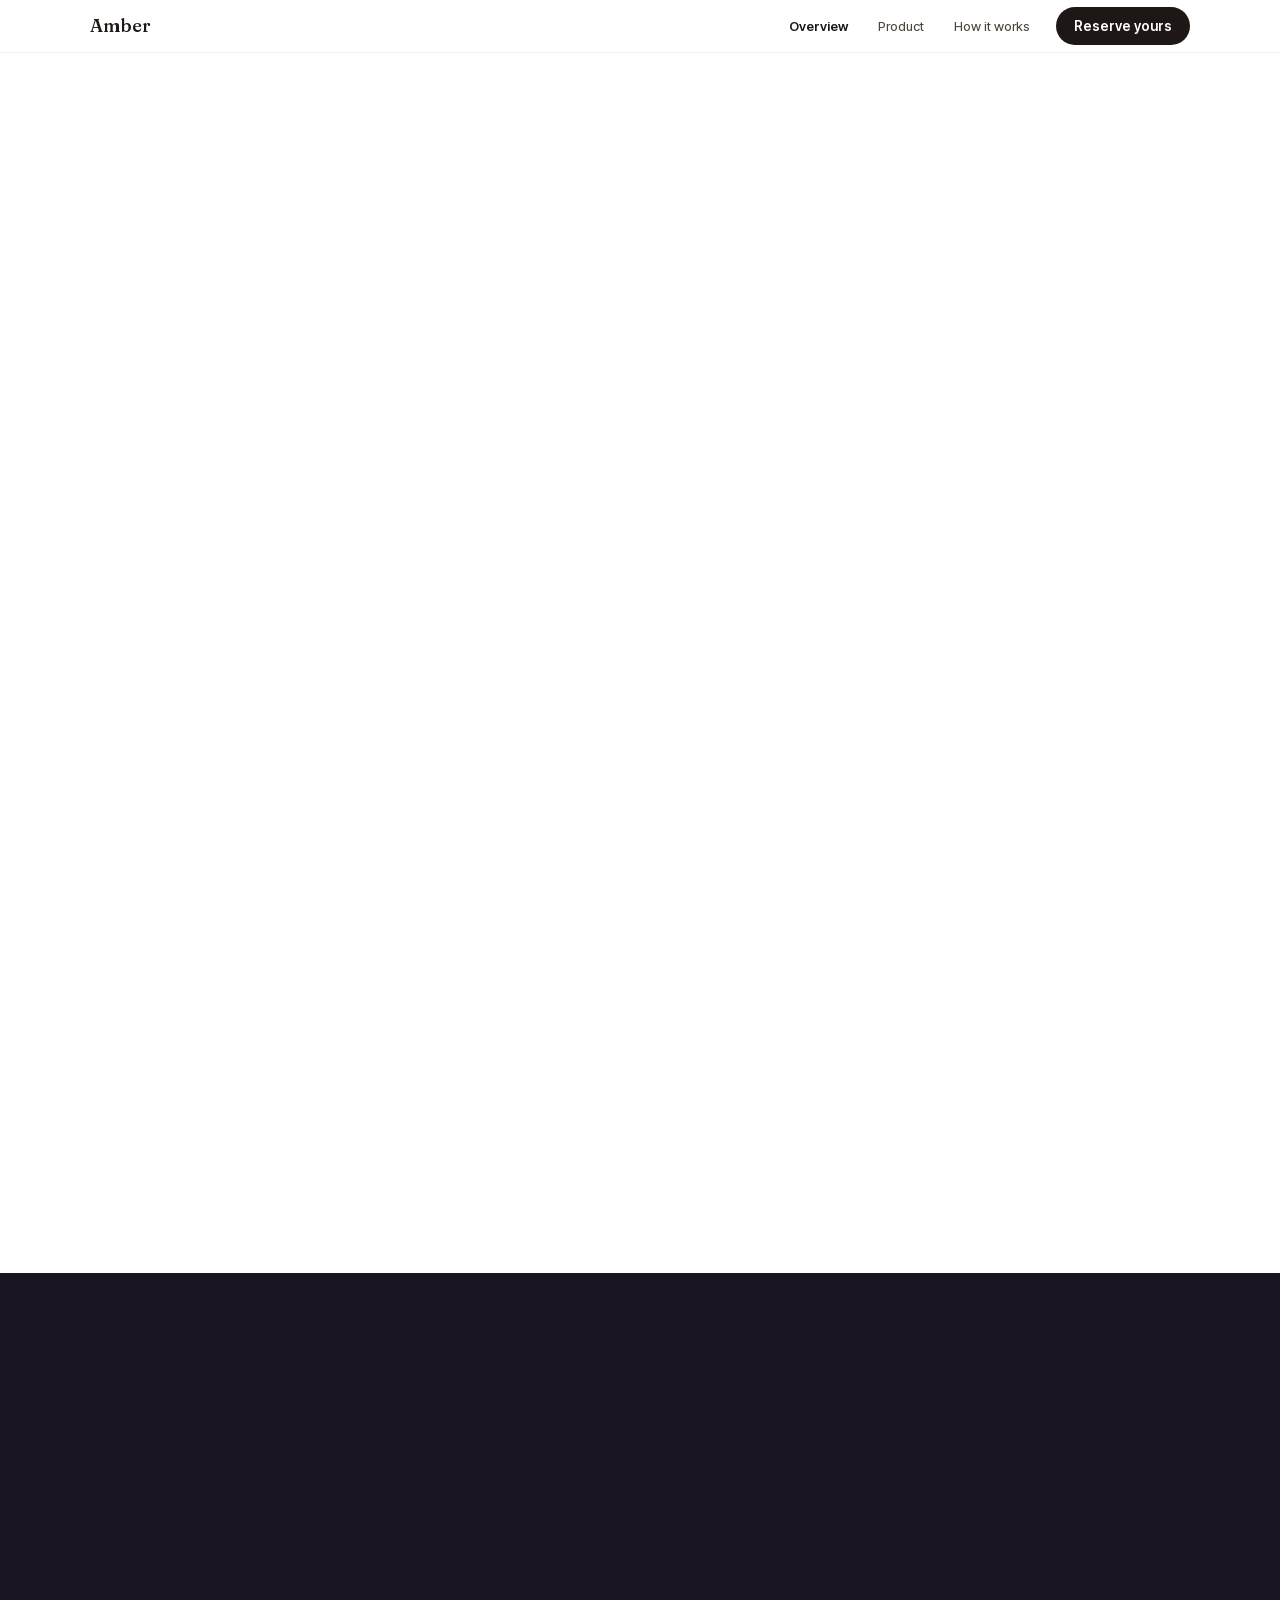
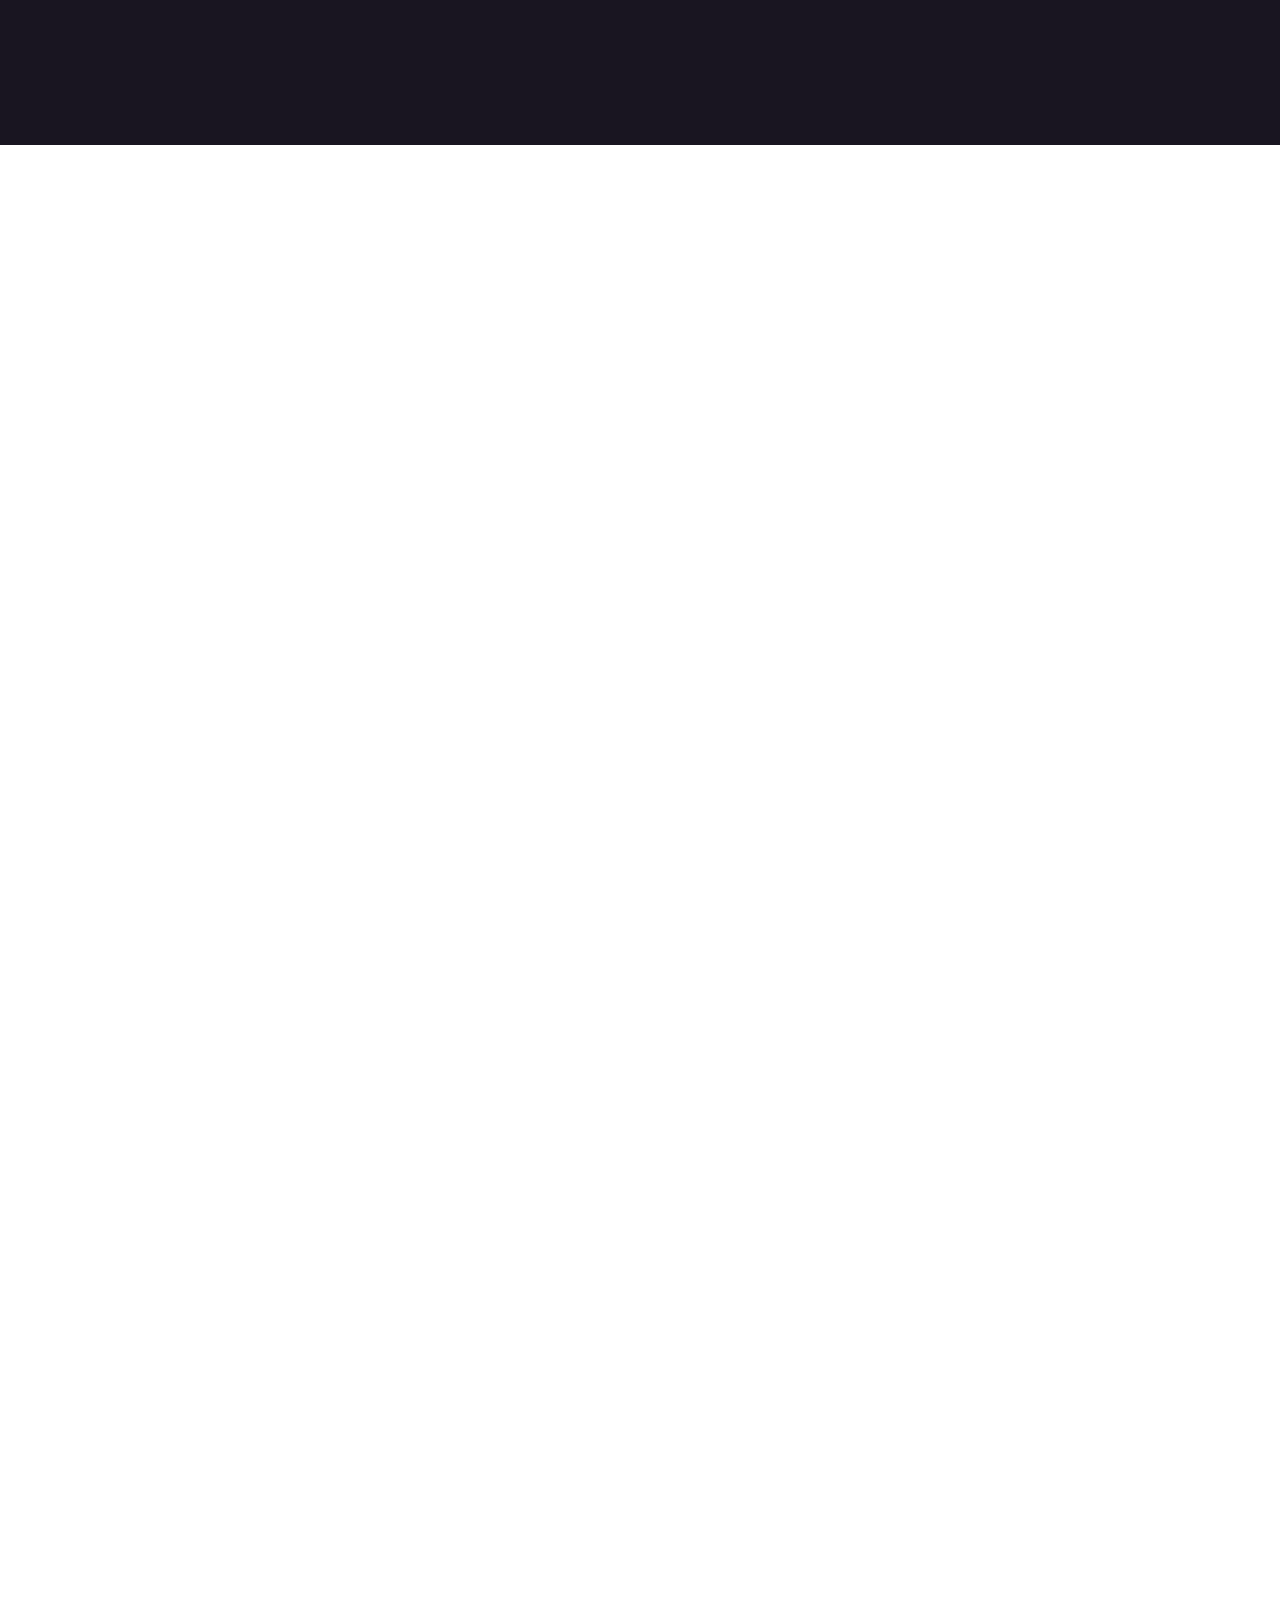
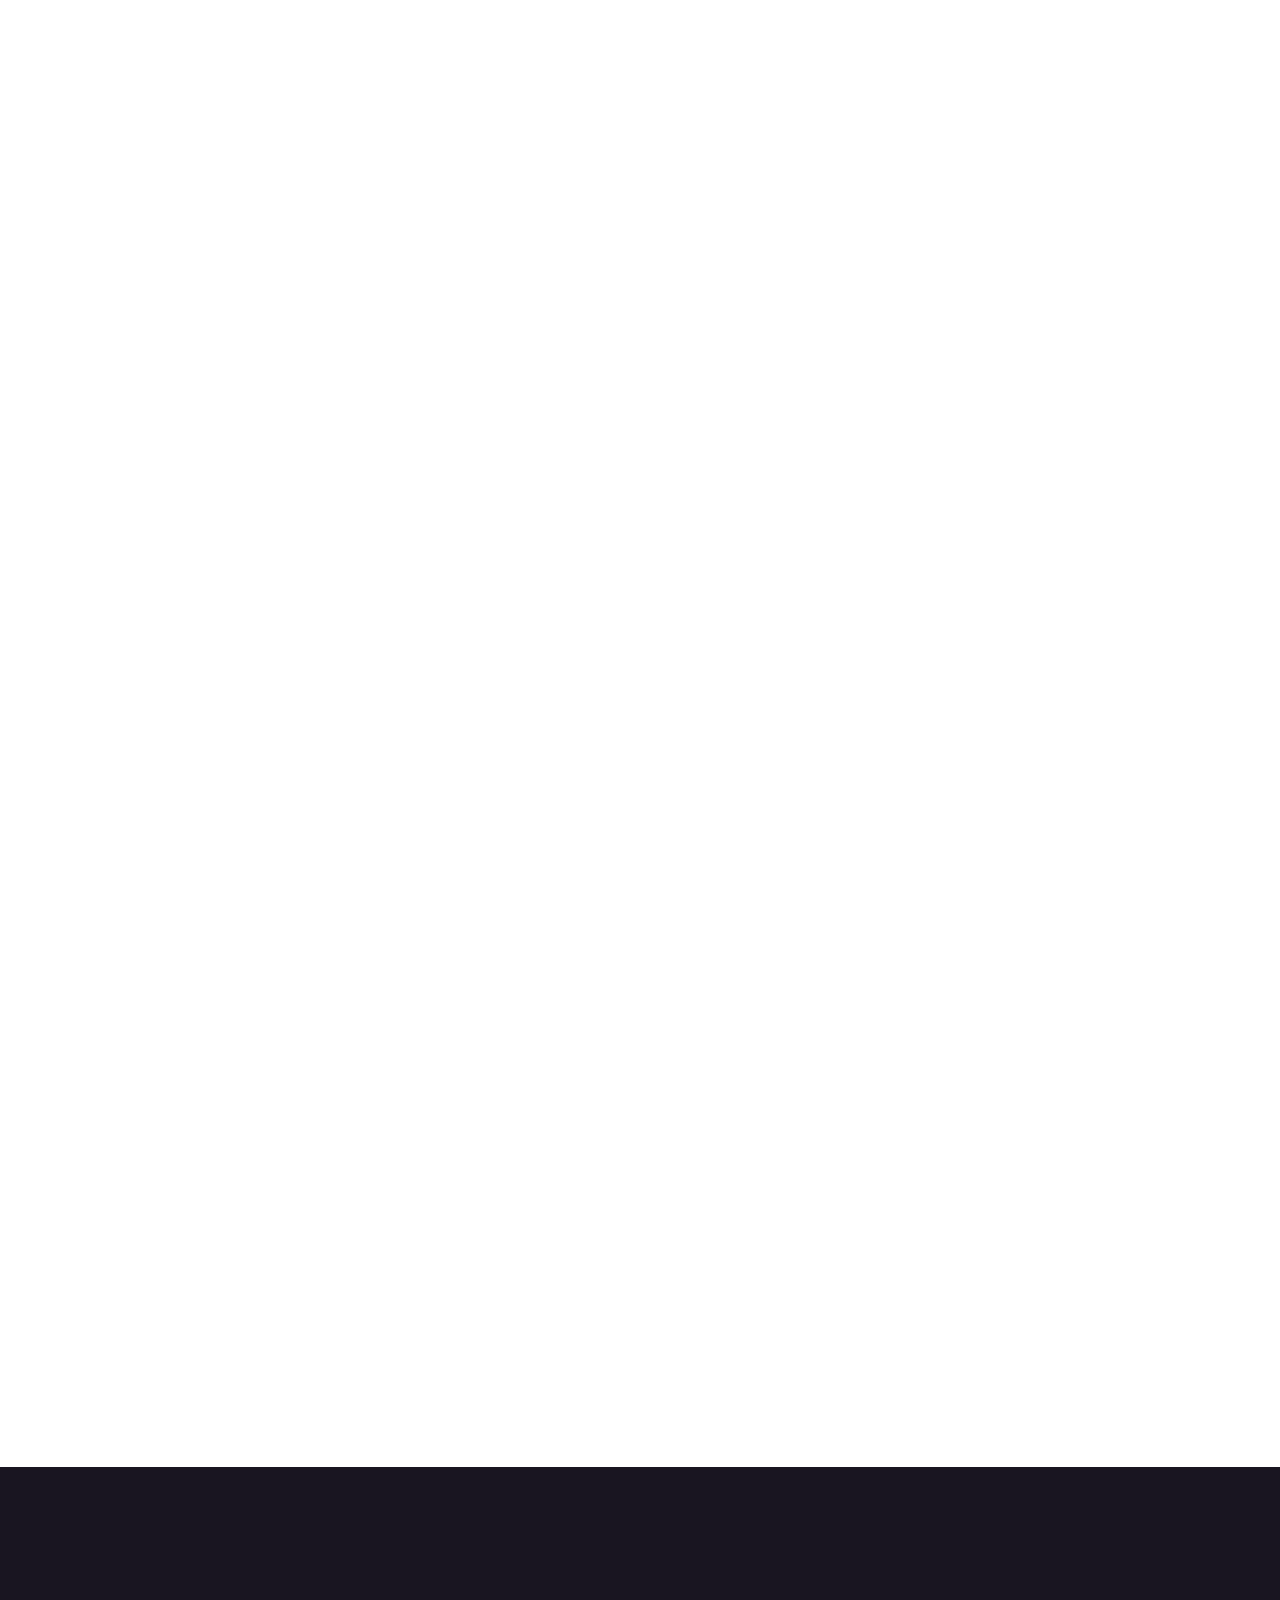
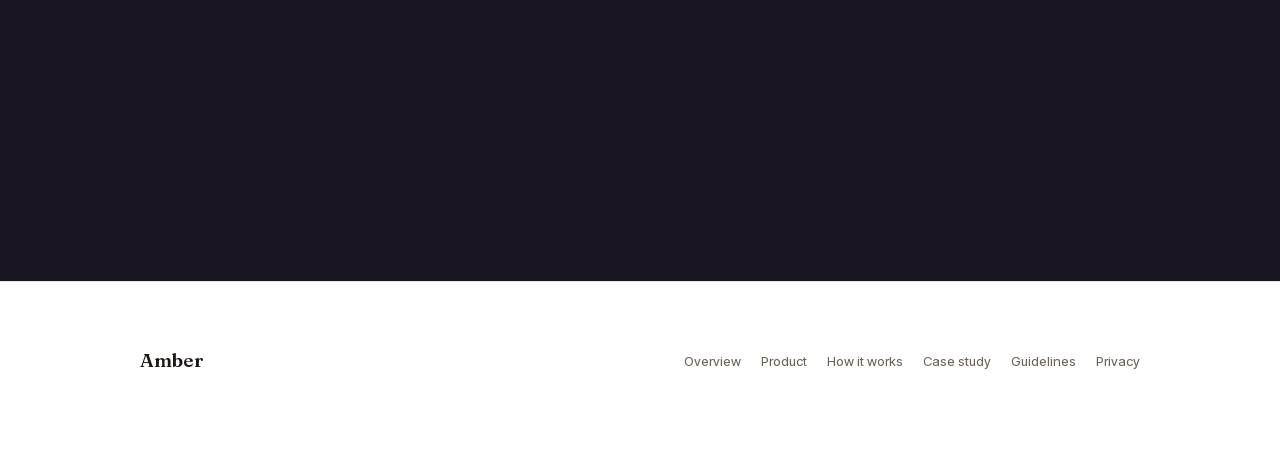
==== commit 5abe2870: "Remove 'by A1' from footers Co-Authored-By: Claude Opus 4.8 (1M context) <noreply@anthropic.com>" ====
--- a/site/index.html
+++ b/site/index.html
@@ -186,7 +186,7 @@
 
 <footer>
   <div class="wrap">
-    <div class="fmark">Amber <span>by A1</span></div>
+    <div class="fmark">Amber</div>
     <nav>
       <a href="index.html">Overview</a>
       <a href="product.html">Product</a>
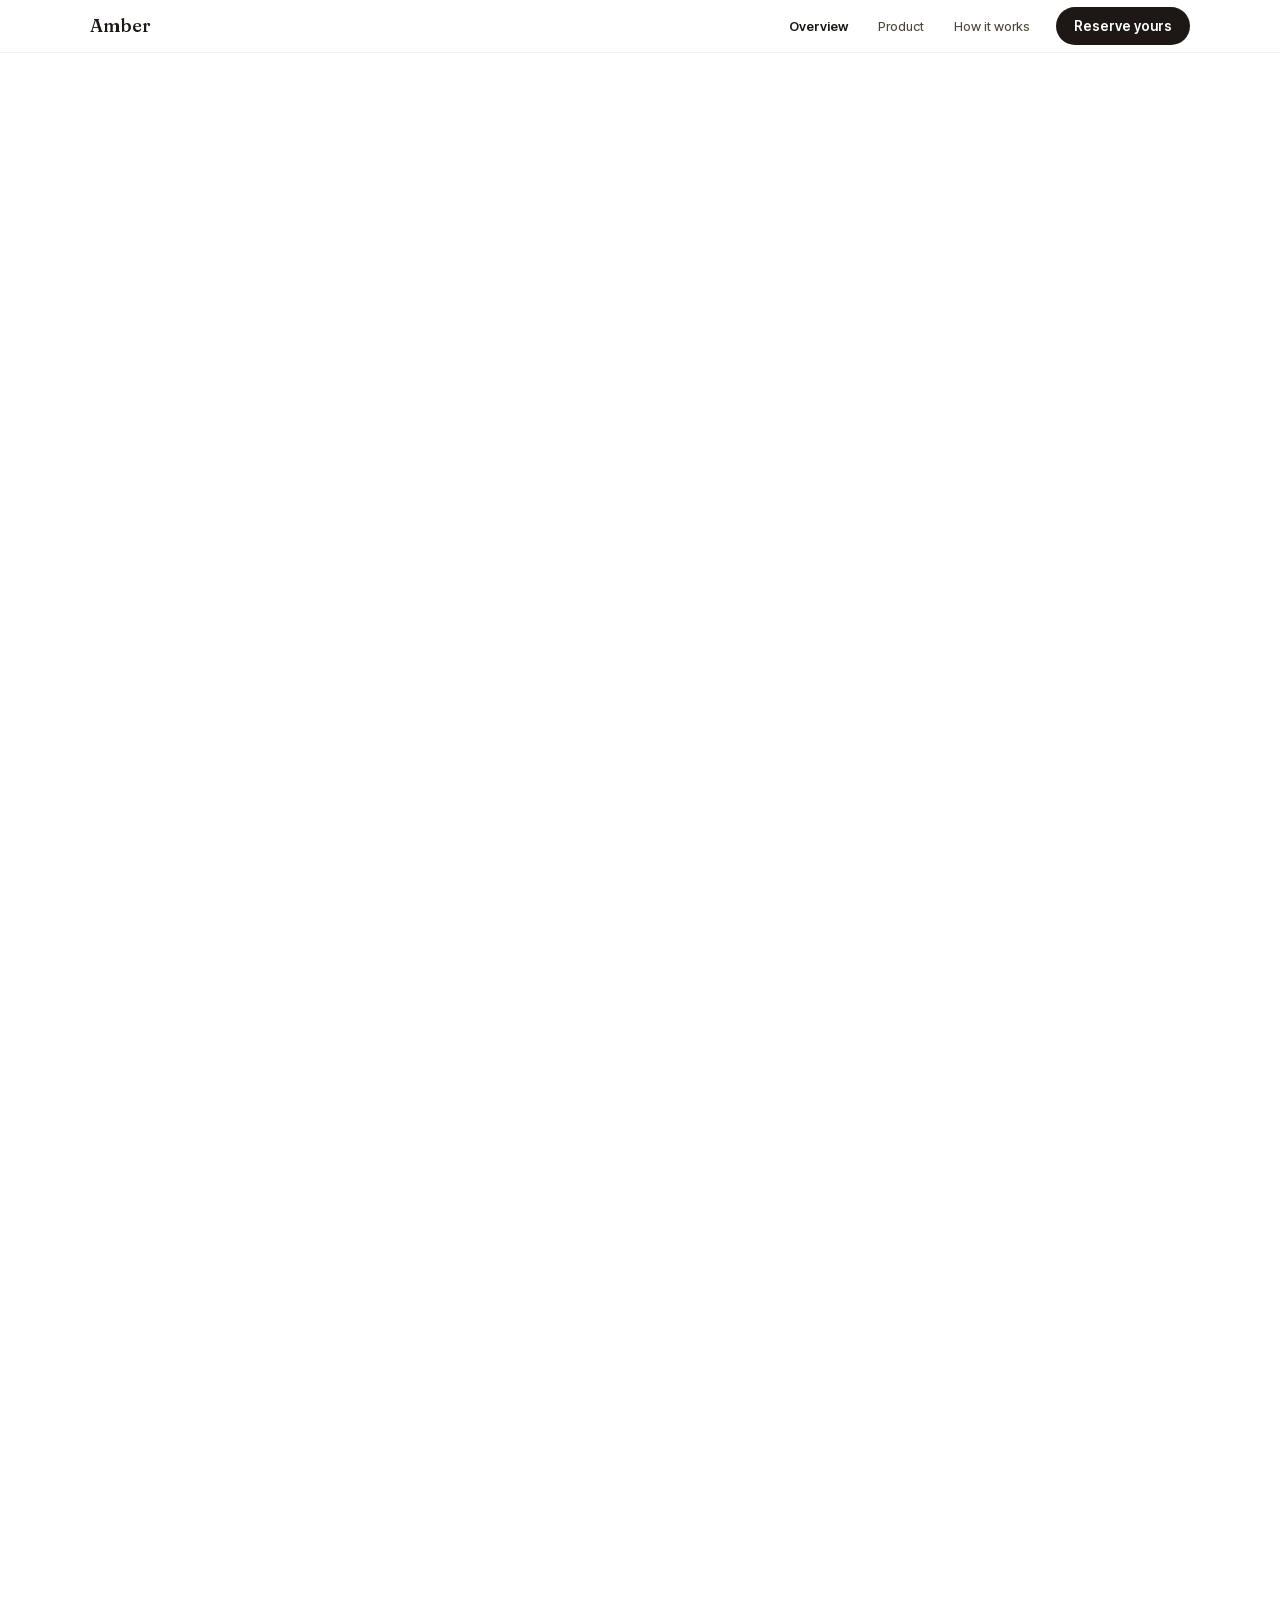
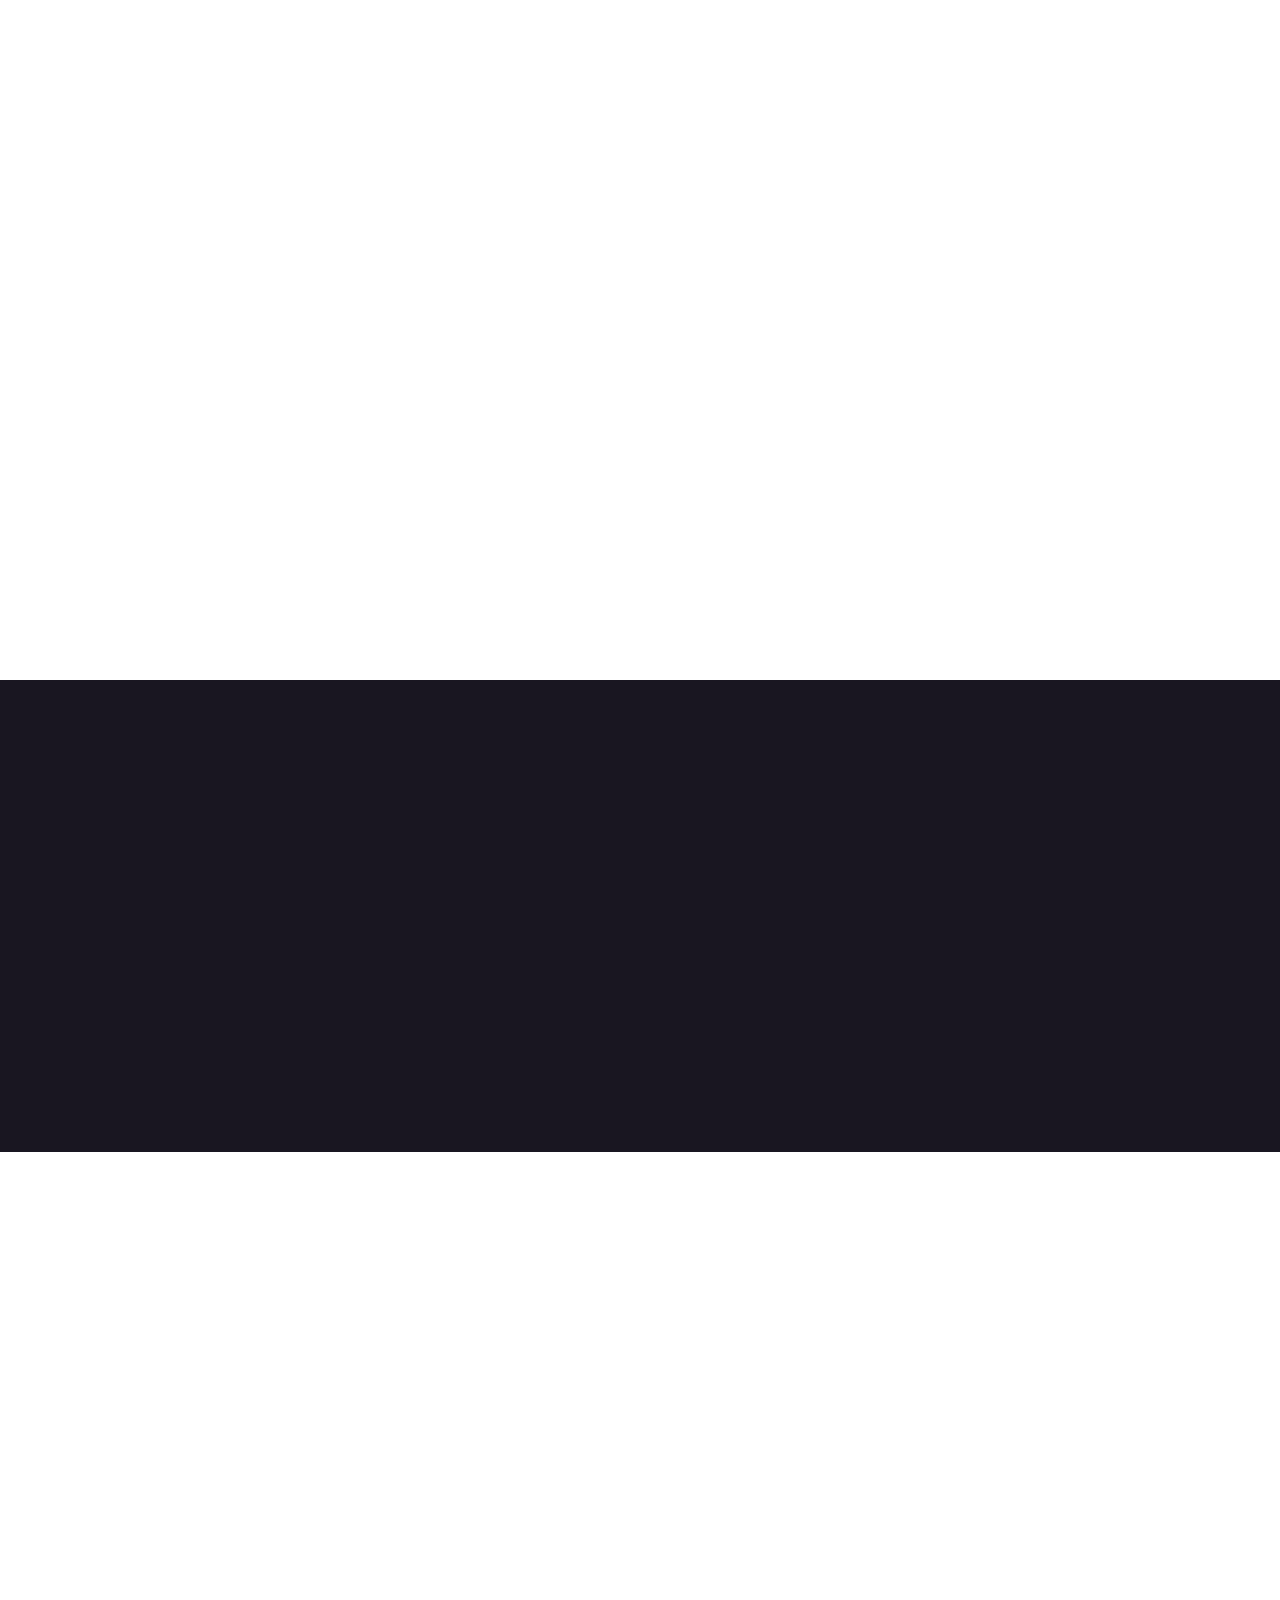
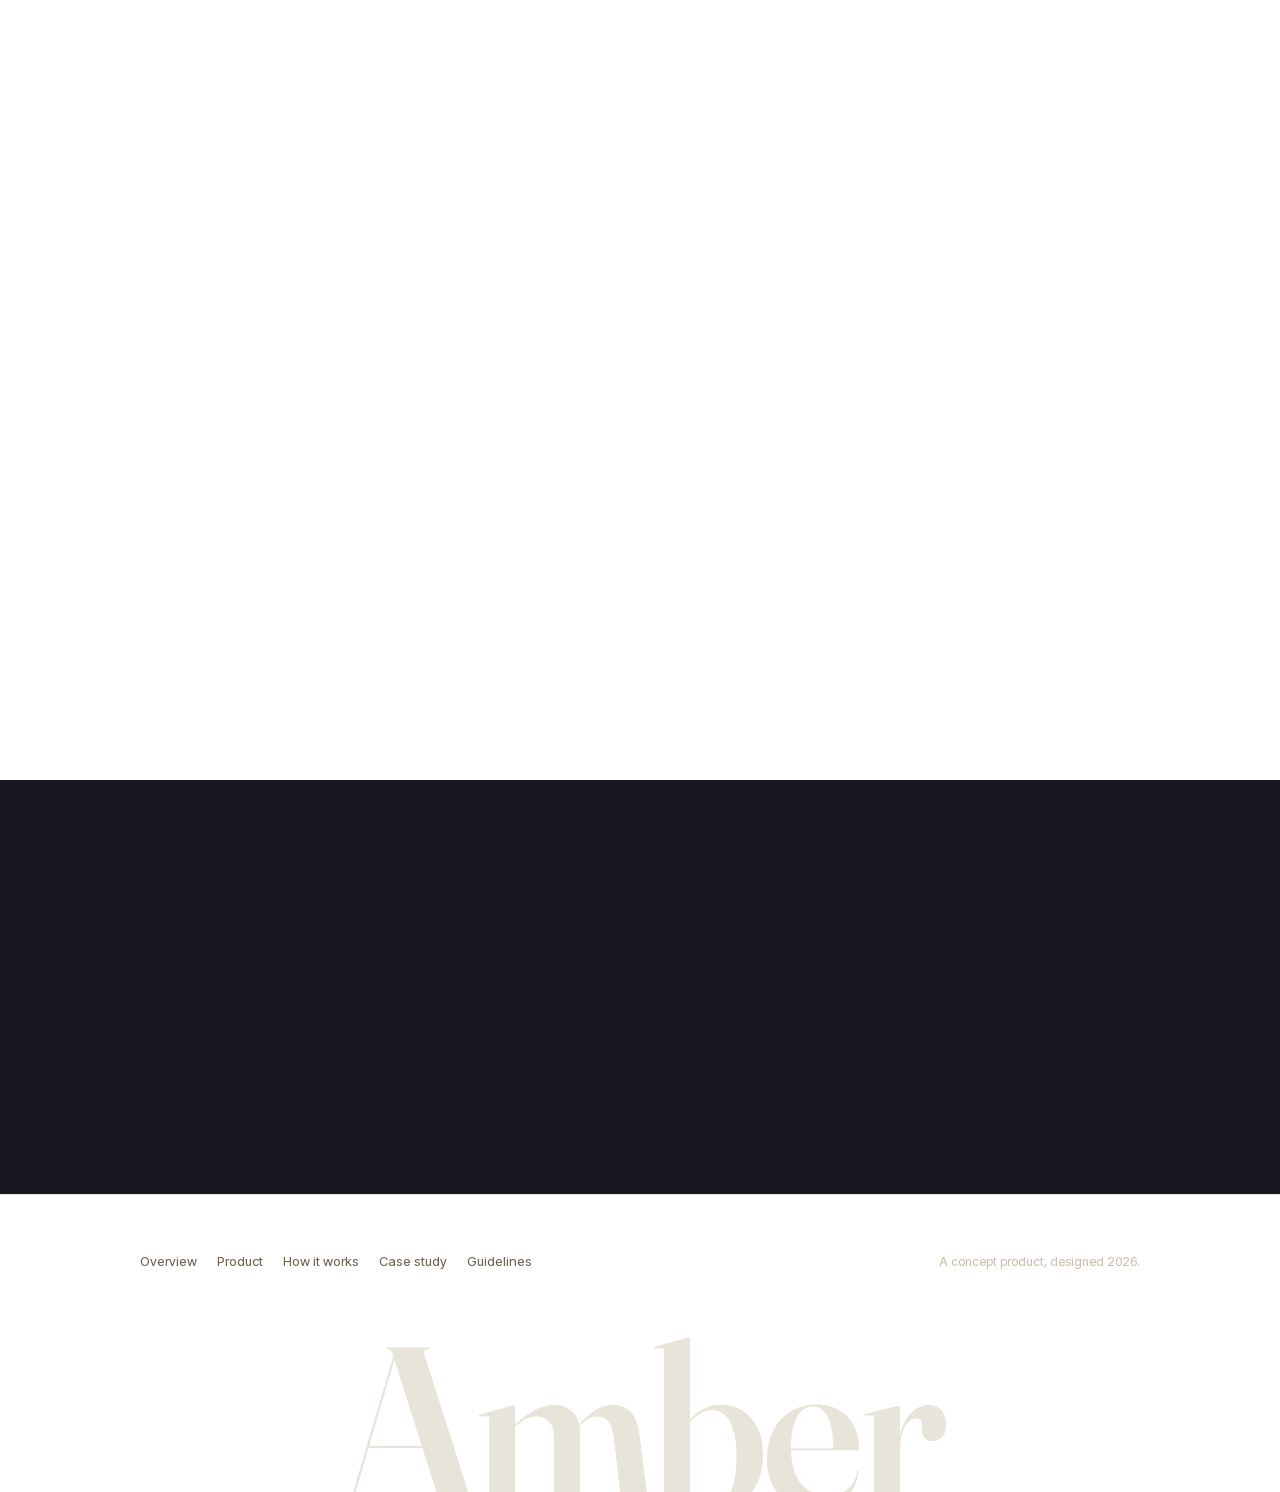
==== commit 1adcb01b: "Video hero and product clips, copy and layout updates Co-Authored-By: Claude Opus 5.5 <noreply@anthr" ====
--- a/site/index.html
+++ b/site/index.html
@@ -17,7 +17,7 @@
 <body>
 
 <div class="splash" id="splash" aria-hidden="true">
-  <div class="splash-word">Amber</div>
+  <div class="splash-word" data-text="Amber">Amber</div>
 </div>
 
 <header class="nav">
@@ -33,23 +33,29 @@
 <main>
 
 <!-- HERO -->
-<section class="tight" style="padding-top:clamp(56px,8vw,104px)">
+<section class="tight" style="padding-top:clamp(32px,4.5vw,56px); padding-bottom:0">
   <div class="wrap centerline">
-    <h1 class="rev" style="max-width:14ch; margin:24px auto 20px">The most natural way to talk to AI.</h1>
+    <h1 class="rev" style="max-width:14ch; margin:0 auto 20px">The most natural way to talk to AI.</h1>
     <p class="lead rev" style="max-width:46ch; margin:0 auto 14px; transition-delay:.08s">Amber is an AI companion you&nbsp;wear. <strong>Ask it anything, simply by talking.</strong></p>
     <p class="rev" style="margin-bottom:36px; transition-delay:.16s"><a class="btn big" href="#reserve" data-reserve>Reserve yours</a>&nbsp;&nbsp;<a class="btn big ghost" href="how-it-works.html">See how it works</a></p>
-    <div class="ph r45 rev hasover spill" style="max-width:520px; margin:0 auto; transition-delay:.24s"><img src="img/hero.jpg" alt="The Amber pendant worn on a linen shirt, its glass glowing softly amber">
-        <div class="herochat" data-herochat aria-hidden="true"></div>
-      </div>
-  </div>
-</section>
+  </div>
+</section>
+
+<!-- HERO VIDEO STAGE: card pins and scales to full screen while scrolling -->
+<div class="herostage">
+  <div class="herostick">
+    <div class="ph r45 rev hasover spill herobox" style="transition-delay:.24s"><video src="img/hero.mp4" poster="img/hero.jpg" autoplay muted loop playsinline aria-label="The Amber pendant worn on a linen shirt, its glass glowing softly amber"></video>
+      <div class="herochat" data-herochat aria-hidden="true"></div>
+    </div>
+  </div>
+</div>
 
 <!-- PROBLEM -->
 <section class="duskband">
   <div class="wrap centerline rev">
     <p class="eyebrow">Why Amber exists</p>
-    <h2 style="max-width:24ch; margin:12px auto 14px">Great AI experience shouldn't hide behind a lock screen.</h2>
-    <p class="lead" style="max-width:52ch; margin:0 auto">Today, every AI conversation starts with a distracting device. You may end up twenty minutes later somewhere in a feed. <strong>Amber gives you the ease of use minus the distraction.</strong></p>
+    <h2 class="sweep" style="max-width:24ch; margin:12px auto 14px">Great AI experience shouldn't hide behind a lock screen.</h2>
+    <p class="lead sweep" style="max-width:52ch; margin:0 auto">Today, every AI conversation starts with a distracting device. You may end up twenty minutes later somewhere in a feed. <strong>Amber gives you the ease of use minus the distraction.</strong></p>
   </div>
 </section>
 
@@ -58,8 +64,8 @@
   <div class="wrap">
     <div class="shead rev">
       <p class="eyebrow">Why a pendant</p>
-      <h2>Conversation is the interface.</h2>
-      <p class="lead">Just talk to it naturally, the way AI should be used.</p>
+      <h2 class="sweep">Conversation is the interface.</h2>
+      <p class="lead sweep">Just talk to it naturally, the way AI should be used.</p>
     </div>
     <div class="trio3">
       <div class="rev">
@@ -102,10 +108,10 @@
     <div class="split">
       <div class="txt rev">
         <p class="eyebrow">Absorb</p>
-        <h2>Leave the phone. Stay reachable.</h2>
-        <p class="body">Amber has its own connection, so it works without your phone. On a walk, it reads you the message that matters and lets you reply out loud. The rest wait in the app, neatly summarized.</p>
-      </div>
-      <div class="vis rev"><div class="ph r11 hasover"><img src="img/walk.jpg" alt="A person walking a quiet morning street, no phone in hand">
+        <h2 class="sweep">Leave the phone. Stay reachable.</h2>
+        <p class="body sweep">Amber has its own connection, so it works without your phone. On a walk, it reads you the message that matters and lets you reply out loud. The rest wait in the app, neatly summarized.</p>
+      </div>
+      <div class="vis rev"><div class="ph r11 hasover" style="max-width:440px; margin:0 auto"><img src="img/walk.jpg" alt="A person walking a quiet morning street, no phone in hand">
         <div class="chatover">
           <div class="bub me">Anything I need to deal with?</div>
           <div class="bub am"><span class="dot" aria-hidden="true"></span>Just one. The caterer needs a headcount by five.</div>
@@ -121,10 +127,10 @@
     <div class="split flip">
       <div class="txt rev">
         <p class="eyebrow">Keep</p>
-        <h2>Say it once. Keep it always.</h2>
-        <p class="body">Say it the moment it crosses your mind and Amber holds it for the right time. What you tell it is yours: readable, searchable, and deletable. <strong>It captures your words on request.</strong></p>
-      </div>
-      <div class="vis rev"><div class="ph r11 hasover"><img src="img/object.jpg" alt="The Amber pendant at rest on linen">
+        <h2 class="sweep">Say it once. Keep it always.</h2>
+        <p class="body sweep">Say it the moment it crosses your mind and Amber holds it for the right time. What you tell it is yours: readable, searchable, and deletable. <strong>It captures your words on request.</strong></p>
+      </div>
+      <div class="vis rev"><div class="ph r11 hasover" style="max-width:440px; margin:0 auto"><img src="img/object.jpg" alt="The Amber pendant at rest on linen">
         <div class="chatover">
           <div class="bub me">Remind me to call the dentist tomorrow.</div>
           <div class="bub am"><span class="dot" aria-hidden="true"></span>Kept. I'll bring it up after breakfast.</div>
@@ -140,8 +146,8 @@
     <div class="split">
       <div class="txt rev">
         <p class="eyebrow">Bookend</p>
-        <h2>Mornings without a lock screen.</h2>
-        <p class="body">With your first coffee, Amber speaks a short brief: the weather that matters, the day's real things, the one message worth knowing about. At night it reads the day back, <strong>so you can put it down and sleep on it.</strong></p>
+        <h2 class="sweep">Mornings without a lock screen.</h2>
+        <p class="body sweep">With your first coffee, Amber speaks a short brief: the weather that matters, the day's real things, the one message worth knowing about. At night it reads the day back, <strong>so you can put it down and sleep on it.</strong></p>
       </div>
       <div class="vis rev"><div class="ph r11 hasover" style="max-width:440px; margin:0 auto"><img src="img/brief.jpg" alt="Morning coffee by a window, the pendant glowing softly as it speaks">
         <div class="chatover">
@@ -157,8 +163,8 @@
 <section class="tight" style="padding-top:0">
   <div class="wrap centerline rev">
     <p class="eyebrow" style="color:var(--ember)">And of course</p>
-    <h2 style="max-width:18ch; margin:12px auto 12px">Private by design.</h2>
-    <p class="lead" style="max-width:50ch; margin:0 auto">Amber's lamp and microphone share one circuit: if it can hear you, it glows. <a href="product.html#trust" style="color:var(--ember)">See how privacy works&nbsp;→</a></p>
+    <h2 class="sweep" style="max-width:18ch; margin:12px auto 12px">Private by design.</h2>
+    <p class="lead sweep" style="max-width:50ch; margin:0 auto">Amber's lamp and microphone share one circuit: if it can hear you, it glows. <a href="product.html#trust" style="color:var(--ember)">See how privacy works&nbsp;→</a></p>
   </div>
 </section>
 
@@ -166,9 +172,9 @@
 <section class="tight" style="padding-top:0">
   <div class="wrap rev">
     <div class="statline">
-      <div><div class="ico"><svg width="40" height="40" viewBox="0 0 40 40" fill="none" stroke="#1D1815" stroke-width="1.7" stroke-linecap="round" stroke-linejoin="round" aria-hidden="true"><rect x="7" y="13" width="25" height="14" rx="3.5"/><path d="M35 18 v4"/><rect x="10" y="16" width="12" height="8" rx="1.5" fill="#D3903A" stroke="none"/></svg></div><b>2 days</b><span>battery life</span></div>
-      <div><div class="ico"><svg width="40" height="40" viewBox="0 0 40 40" fill="none" stroke="#1D1815" stroke-width="1.7" stroke-linecap="round" stroke-linejoin="round" aria-hidden="true"><path d="M30 9 C18 9 10 17 10 27 v3 h3 c10 0 18 -8 18 -20 a15 15 0 0 0 -1 -1 z"/><path d="M12 28 L28 12" stroke="#D3903A"/><path d="M16 24 h6 M20 19 h5"/></svg></div><b>12 g</b><span>lighter than a house key</span></div>
-      <div><div class="ico"><svg width="40" height="40" viewBox="0 0 40 40" fill="none" stroke="#1D1815" stroke-width="1.7" stroke-linecap="round" stroke-linejoin="round" aria-hidden="true"><path d="M14 27 h12 c1 0 1.4 -1.2 .7 -1.9 C25 23 25 21 25 18.5 a5 5 0 0 0 -10 0 c0 2.5 0 4.5 -1.7 6.6 c-.7 .7 -.3 1.9 .7 1.9 z"/><path d="M18 30.5 a2.2 2.2 0 0 0 4 0"/><path d="M9 9 L31 31" stroke="#D3903A"/></svg></div><b>0</b><span>distractions</span></div>
+      <div><div class="ico"><svg width="40" height="40" viewBox="0 0 40 40" fill="none" stroke="#1D1815" stroke-width="1.7" stroke-linecap="round" stroke-linejoin="round" aria-hidden="true"><rect x="7" y="13" width="25" height="14" rx="3.5"/><path d="M35 18 v4"/><rect x="10" y="16" width="12" height="8" rx="1.5" fill="#D3903A" stroke="none"/></svg></div><b data-count="2" data-suffix=" d">2 d</b><span>battery life</span></div>
+      <div><div class="ico"><svg width="40" height="40" viewBox="0 0 40 40" fill="none" stroke="#1D1815" stroke-width="1.7" stroke-linecap="round" stroke-linejoin="round" aria-hidden="true"><path d="M30 9 C18 9 10 17 10 27 v3 h3 c10 0 18 -8 18 -20 a15 15 0 0 0 -1 -1 z"/><path d="M12 28 L28 12" stroke="#D3903A"/><path d="M16 24 h6 M20 19 h5"/></svg></div><b data-count="12" data-suffix=" g">12 g</b><span>lighter than a house key</span></div>
+      <div><div class="ico"><svg width="40" height="40" viewBox="0 0 40 40" fill="none" stroke="#1D1815" stroke-width="1.7" stroke-linecap="round" stroke-linejoin="round" aria-hidden="true"><path d="M14 27 h12 c1 0 1.4 -1.2 .7 -1.9 C25 23 25 21 25 18.5 a5 5 0 0 0 -10 0 c0 2.5 0 4.5 -1.7 6.6 c-.7 .7 -.3 1.9 .7 1.9 z"/><path d="M18 30.5 a2.2 2.2 0 0 0 4 0"/><path d="M9 9 L31 31" stroke="#D3903A"/></svg></div><b data-count="0" data-from="12">0</b><span>distractions</span></div>
     </div>
   </div>
 </section>
@@ -176,8 +182,8 @@
 <!-- FINAL CTA -->
 <section class="duskband" id="reserve">
   <div class="wrap centerline rev">
-    <h2 style="max-width:20ch; margin:0 auto 14px">Be present again.</h2>
-    <p class="lead" style="max-width:40ch; margin:0 auto 30px"><strong>$249.</strong> No subscription. Ships early 2027.</p>
+    <h2 class="sweep" style="max-width:20ch; margin:0 auto 14px">Be present again.</h2>
+    <p class="lead sweep" style="max-width:40ch; margin:0 auto 30px"><strong>$249.</strong> No subscription. Ships early 2027.</p>
     <p><a class="btn big fire" href="#reserve" data-reserve>Reserve yours</a></p>
   </div>
 </section>
@@ -186,16 +192,18 @@
 
 <footer>
   <div class="wrap">
-    <div class="fmark">Amber</div>
-    <nav>
-      <a href="index.html">Overview</a>
-      <a href="product.html">Product</a>
-      <a href="how-it-works.html">How it works</a>
-      <a href="case-study.html">Case study</a>
-      <a href="guidelines.html">Guidelines</a>
-      <span class="fdead">Privacy</span>
-    </nav>
-  </div>
+    <div class="frow">
+      <nav>
+        <a href="index.html">Overview</a>
+        <a href="product.html">Product</a>
+        <a href="how-it-works.html">How it works</a>
+        <a href="case-study.html">Case study</a>
+        <a href="guidelines.html">Guidelines</a>
+      </nav>
+      <p class="legal">A concept product, designed 2026.</p>
+    </div>
+  </div>
+  <div class="fword" aria-hidden="true">Amber</div>
 </footer>
 
 <script src="js/amber.js"></script>
--- a/site/css/amber.css
+++ b/site/css/amber.css
@@ -74,6 +74,11 @@
 /* reveal */
 .rev{ opacity:0; transform:translateY(20px); transition:opacity .7s cubic-bezier(.2,.6,.2,1), transform .7s cubic-bezier(.2,.6,.2,1); }
 .rev.in{ opacity:1; transform:none; }
+/* sweep reveal: text wipes in left to right once its .rev block is in view */
+.sweep{ clip-path:inset(-0.2em 100% -0.25em 0); transition:clip-path 1.1s cubic-bezier(.25,.6,.2,1) .25s; }
+.rev.in .sweep, .sweep.rev.in{ clip-path:inset(-0.2em 0 -0.25em 0); }
+.sweep ~ .sweep{ transition-delay:.6s; } /* later sweeps in the same block follow the first */
+@media (prefers-reduced-motion: reduce){ .sweep{ clip-path:none !important; transition:none !important; } }
 @media (prefers-reduced-motion: reduce){ .rev{ opacity:1 !important; transform:none !important; transition:none !important; } }
 /* staggered reveals within a row */
 .bento > .rev:nth-child(2), .trio3 > .rev:nth-child(2), .appgrid > .rev:nth-child(2){ transition-delay:.09s; }
@@ -87,7 +92,14 @@
 .tile.full{ grid-column:span 6; }
 .tile.white{ background:var(--white); box-shadow:inset 0 0 0 1px var(--hair); }
 .tile.dark{ background:var(--dusk); color:var(--moon); }
-@media (max-width:820px){ .tile,.tile.half{ grid-column:span 6; } }
+@media (max-width:820px){
+  .bento{ display:flex; overflow-x:auto; touch-action:pan-x; overscroll-behavior-x:contain; gap:12px; padding-bottom:12px;
+    scroll-snap-type:x mandatory; -webkit-overflow-scrolling:touch; scrollbar-width:none; }
+  .bento::-webkit-scrollbar{ display:none; }
+  .bento > .rev{ transform:none; } /* fade only; a rising card reads as vertical motion in a horizontal carousel */
+  .tile{ flex:0 0 min(72vw,320px); scroll-snap-align:center; padding:24px 22px; }
+  .tile.full{ flex-basis:min(86vw,480px); }
+}
 .tile .k{ font-size:11px; letter-spacing:.09em; text-transform:uppercase; font-weight:600; color:var(--ember); margin-bottom:12px; }
 .tile.dark .k{ color:var(--fire); }
 .tile h3{ margin-bottom:8px; }
@@ -96,7 +108,7 @@
 
 /* ---------- photo slots ---------- */
 .ph{ border-radius:var(--rad); overflow:hidden; background:linear-gradient(160deg,#F5F1E8,#EDE6D6); position:relative; }
-.ph img{ width:100%; height:100%; object-fit:cover; }
+.ph img, .ph video{ width:100%; height:100%; object-fit:cover; }
 .ph.empty::after{ content:""; position:absolute; inset:0; margin:auto; width:46px; height:46px; border-radius:50%;
   background:radial-gradient(circle at 42% 34%, var(--amb-hi), #CE8B33 58%, var(--amb-deep)); opacity:.5; }
 .ph.r45{ aspect-ratio:4/5; } .ph.r11{ aspect-ratio:1/1; } .ph.r169{ aspect-ratio:16/9; }
@@ -166,8 +178,10 @@
 .statebar button:hover{ color:var(--moon); }
 .statebar button[aria-pressed="true"]{ background:var(--dusk); color:var(--fire); box-shadow:inset 0 0 0 1px #352E42; }
 @media (max-width:700px){ .statebar{ border-radius:12px; } .statebar button{ padding:8px 11px; font-size:12px; } }
-.statecap{ color:var(--haze); font-size:15px; max-width:52ch; margin:20px auto 0; min-height:3.2em; text-wrap:balance; text-align:center; }
-.statecap strong{ color:var(--moon); font-weight:600; }
+.statecap{ color:var(--umber); font-size:15px; max-width:52ch; margin:20px auto 0; min-height:3.2em; text-wrap:balance; text-align:center; }
+.statecap strong{ color:var(--ink); font-weight:600; }
+.duskband .statecap{ color:var(--haze); }
+.duskband .statecap strong{ color:var(--moon); }
 
 /* ---------- specs (TE-style) ---------- */
 .specs{ display:grid; grid-template-columns:repeat(auto-fit,minmax(220px,1fr)); gap:clamp(24px,3vw,44px); }
@@ -176,22 +190,29 @@
 .specs li{ font-size:14.5px; padding:7px 0; border-bottom:1px solid var(--hair); display:flex; justify-content:space-between; gap:14px; }
 .specs li span:last-child{ color:var(--umber); text-align:right; font-variant-numeric:tabular-nums; }
 
-/* ---------- footer ---------- */
-footer{ border-top:1px solid var(--hair); padding:64px 0 80px; }
-footer .wrap{ display:flex; flex-wrap:wrap; gap:28px; align-items:center; justify-content:space-between; }
-footer .fmark{ display:flex; align-items:center; gap:9px; font-family:'Fraunces',serif; font-weight:560; font-size:19px; }
-footer .fmark span{ font-family:'Inter Tight',sans-serif; font-weight:450; font-size:13px; color:var(--umber); }
+/* ---------- footer: quiet big-type ending ---------- */
+footer{ border-top:1px solid var(--hair); padding:56px 0 0; overflow:hidden; }
+footer .frow{ display:flex; flex-wrap:wrap; gap:16px 28px; align-items:baseline; justify-content:space-between; }
 footer nav{ display:flex; gap:20px; flex-wrap:wrap; }
-footer nav a, footer nav span{ font-size:13px; color:var(--umber); text-decoration:none; }
+footer nav a{ font-size:13px; color:var(--umber); text-decoration:none; }
 footer nav a:hover{ color:var(--ink); }
-footer nav span.fdead{ cursor:default; }
-footer .legal{ flex-basis:100%; font-size:12px; color:var(--stone); margin-top:6px; }
+footer .legal{ font-size:12px; color:var(--stone); }
+@media (max-width:700px){
+  footer .frow{ gap:18px; }
+  footer nav{ flex-wrap:nowrap; overflow-x:auto; white-space:nowrap; width:100%;
+    touch-action:pan-x; scrollbar-width:none; -webkit-overflow-scrolling:touch; }
+  footer nav::-webkit-scrollbar{ display:none; }
+}
+/* the wordmark sets below the page edge like a sun below the horizon */
+.fword{ font-family:'Fraunces',serif; font-weight:560; font-size:clamp(110px,19vw,230px); line-height:.78;
+  letter-spacing:-.02em; color:var(--hair); text-align:center; user-select:none;
+  margin-top:clamp(36px,5vw,64px); margin-bottom:-0.1em; }
 
 /* ---------- misc ---------- */
 .centerline{ text-align:center; }
 .statline{ display:grid; grid-template-columns:repeat(3,1fr); gap:16px; text-align:center; }
-@media (max-width:700px){ .statline{ grid-template-columns:1fr; } }
-.statline div{ padding:20px; }
+@media (max-width:700px){ .statline{ gap:10px; } .statline > div{ padding:18px 8px 16px; } .statline div span{ font-size:11.5px; } }
+.statline > div{ padding:28px 20px 26px; box-shadow:inset 0 0 0 1.5px var(--hair); border-radius:var(--rad); }
 .statline div b{ display:block; font-size:clamp(26px,3.4vw,38px); font-weight:620; letter-spacing:-.025em; font-variant-numeric:tabular-nums; }
 .statline div span{ font-size:13px; color:var(--umber); }
 .statline .ico{ line-height:0; margin-bottom:-6px; }
@@ -262,18 +283,40 @@
 @media (prefers-reduced-motion: reduce){ .chatover .bub{ opacity:1 !important; transform:none !important; transition:none !important; } }
 .ph.hasover::after{ content:""; position:absolute; inset:0; z-index:1; background:linear-gradient(to top, rgba(18,12,4,.48), rgba(18,12,4,.05) 52%); pointer-events:none; border-radius:var(--rad); }
 .ph.hasover{ overflow:visible; }
-.ph.hasover img{ border-radius:var(--rad); }
+.ph.hasover img, .ph.hasover video{ border-radius:var(--rad); }
 
 /* ---------- animated hero conversation ---------- */
 .herochat{ position:absolute; left:18px; right:18px; bottom:18px; display:flex; flex-direction:column; gap:10px; z-index:2; pointer-events:none; }
 .herochat .bub{ font-size:14.5px; max-width:74%; width:fit-content; box-shadow:0 10px 30px -8px rgba(20,14,4,.6); margin-bottom:0;
   opacity:0; transform:translateY(16px) scale(.96); transition:opacity .5s ease-out, transform .5s cubic-bezier(.2,.7,.2,1); }
 
+/* hero video stage: card pins and scales to full screen while scrolling */
+.herostage{ height:200vh; }
+.herostick{ position:sticky; top:0; height:100svh; display:grid; place-items:start center; overflow:clip; }
+.herobox{ --hp:0; --rad:calc(26px*(1 - var(--hp)));
+  width:calc(min(520px,92vw) + (100vw - min(520px,92vw))*var(--hp));
+  height:calc(min(650px,115vw) + (100svh - min(650px,115vw))*var(--hp)); }
+@media (prefers-reduced-motion: reduce){
+  .herostage{ height:auto; padding-bottom:48px; }
+  .herostick{ position:static; height:auto; }
+  .herobox{ width:min(520px,92vw); height:auto; aspect-ratio:4/5; margin:0 auto; }
+}
+
 /* hero: bubbles scale up and spill past the photo's edges */
 .ph.spill{ overflow:visible; }
-.ph.spill img{ border-radius:var(--rad); }
+.ph.spill img, .ph.spill video{ border-radius:var(--rad); }
 .ph.spill.hasover::after{ border-radius:var(--rad); }
 .ph.spill .herochat{ left:-34px; right:-34px; bottom:26px; gap:12px; }
+/* in the scaling hero, keep bubbles pinned to the original card footprint (box stays centered, so these resolve to fixed screen positions) */
+.ph.spill.herobox .herochat{
+  left:calc(50% - min(520px,92vw)/2 - 34px);
+  right:calc(50% - min(520px,92vw)/2 - 34px);
+  bottom:calc(100% - min(650px,115vw)/2); /* stack sits in the upper half of the card, clear of the pendant */
+}
+@media (max-width:640px){
+  /* card is nearly full-width here; keep bubbles inside the viewport instead of spilling past it */
+  .ph.spill.herobox .herochat{ left:calc(50% - 50vw + 14px); right:calc(50% - 50vw + 14px); }
+}
 .ph.spill .herochat .bub{ font-size:16.5px; padding:12px 17px; border-radius:17px; max-width:78%;
   box-shadow:0 14px 38px -10px rgba(20,14,4,.5); }
 .ph.spill .herochat .bub.me{ border-bottom-right-radius:6px; }
@@ -313,7 +356,13 @@
 
 /* ---------- borderless trio ---------- */
 .trio3{ display:grid; grid-template-columns:repeat(3,1fr); gap:16px; }
-@media (max-width:820px){ .trio3{ grid-template-columns:1fr; } }
+@media (max-width:820px){
+  .trio3{ display:flex; overflow-x:auto; touch-action:pan-x; overscroll-behavior-x:contain; gap:12px; padding-bottom:12px;
+    scroll-snap-type:x mandatory; -webkit-overflow-scrolling:touch; scrollbar-width:none; }
+  .trio3::-webkit-scrollbar{ display:none; }
+  .trio3 > .rev{ transform:none; }
+  .trio3 > div{ flex:0 0 min(72vw,320px); scroll-snap-align:center; padding:24px 22px; }
+}
 .trio3 > div{ box-shadow:inset 0 0 0 1.5px var(--hair); border-radius:var(--rad); padding:30px 32px; }
 .trio3 .ico{ margin-bottom:18px; }
 .trio3 .ico svg{ display:block; }
@@ -331,11 +380,21 @@
 
 /* ---------- app trio ---------- */
 .appgrid{ display:grid; grid-template-columns:repeat(3,1fr); gap:clamp(20px,3vw,40px); align-items:start; }
-@media (max-width:920px){ .appgrid{ grid-template-columns:1fr; } }
+@media (max-width:920px){
+  .appgrid{ display:flex; overflow-x:auto; touch-action:pan-x; overscroll-behavior-x:contain; gap:16px; padding-bottom:14px;
+    scroll-snap-type:x mandatory; -webkit-overflow-scrolling:touch;
+    scrollbar-width:none; }
+  .appgrid::-webkit-scrollbar{ display:none; }
+  .appgrid > .rev{ transform:none; }
+  .appcol{ flex:0 0 auto; scroll-snap-align:center; }
+  /* shrink the whole mock proportionally: fixed-px internals shouldn't reflow.
+     transform keeps the original layout box, so negative margins reclaim the difference */
+  .appcol .phone{ width:290px; transform:scale(.68); transform-origin:top center; margin-bottom:-195px; }
+}
 .appcol{ transition:opacity .45s cubic-bezier(.2,.6,.2,1), transform .45s cubic-bezier(.2,.6,.2,1); }
 .appcol .phone{ width:min(290px,80vw); transition:box-shadow .45s ease-out; }
-.appgrid.focusing .appcol{ opacity:.42; transform:scale(.93); }
-.appgrid.focusing .appcol.focus{ opacity:1; transform:scale(1); }
+.appgrid.focusing .appcol{ opacity:.42; }
+.appgrid.focusing .appcol.focus{ opacity:1; }
 .appcap{ max-width:290px; margin:38px auto 0; text-align:center; transition:opacity .45s ease-out; }
 @media (hover:none){ .appgrid.focusing .appcol{ opacity:1; transform:none; } .appgrid.focusing .appcol:not(.focus){ opacity:.5; } }
 @media (prefers-reduced-motion: reduce){ .appcol, .appcap{ transition:none; } }
@@ -384,8 +443,11 @@
   background:var(--white); opacity:1; transition:opacity .8s ease-out; animation:splashFail 0s 6s forwards; }
 @keyframes splashFail{ to{ opacity:0; visibility:hidden; pointer-events:none; } }
 .splash.done{ opacity:0; pointer-events:none; }
-.splash-word{ font-family:'Fraunces',serif; font-weight:560; font-size:clamp(56px,12vw,120px); color:var(--ink);
-  letter-spacing:-.01em; opacity:0; transform:translateY(10px); animation:splashWord .8s .3s cubic-bezier(.2,.7,.2,1) forwards; }
-@keyframes splashWord{ to{ opacity:1; transform:none; } }
+.splash-word{ position:relative; font-family:'Fraunces',serif; font-weight:560; font-size:clamp(56px,12vw,120px); color:var(--hair);
+  letter-spacing:-.01em; }
+/* solid copy revealed bottom-to-top, the word as its own loading bar */
+.splash-word::after{ content:attr(data-text); position:absolute; inset:0; color:var(--ink);
+  clip-path:inset(100% 0 0 0); animation:splashFill 1.15s .25s cubic-bezier(.4,0,.2,1) forwards; }
+@keyframes splashFill{ to{ clip-path:inset(0 0 0 0); } }
 body.splashing{ overflow:hidden; }
-@media (prefers-reduced-motion: reduce){ .splash-word{ animation:none; opacity:1; transform:none; } }
+@media (prefers-reduced-motion: reduce){ .splash-word{ color:var(--ink); } .splash-word::after{ animation:none; content:none; } }
